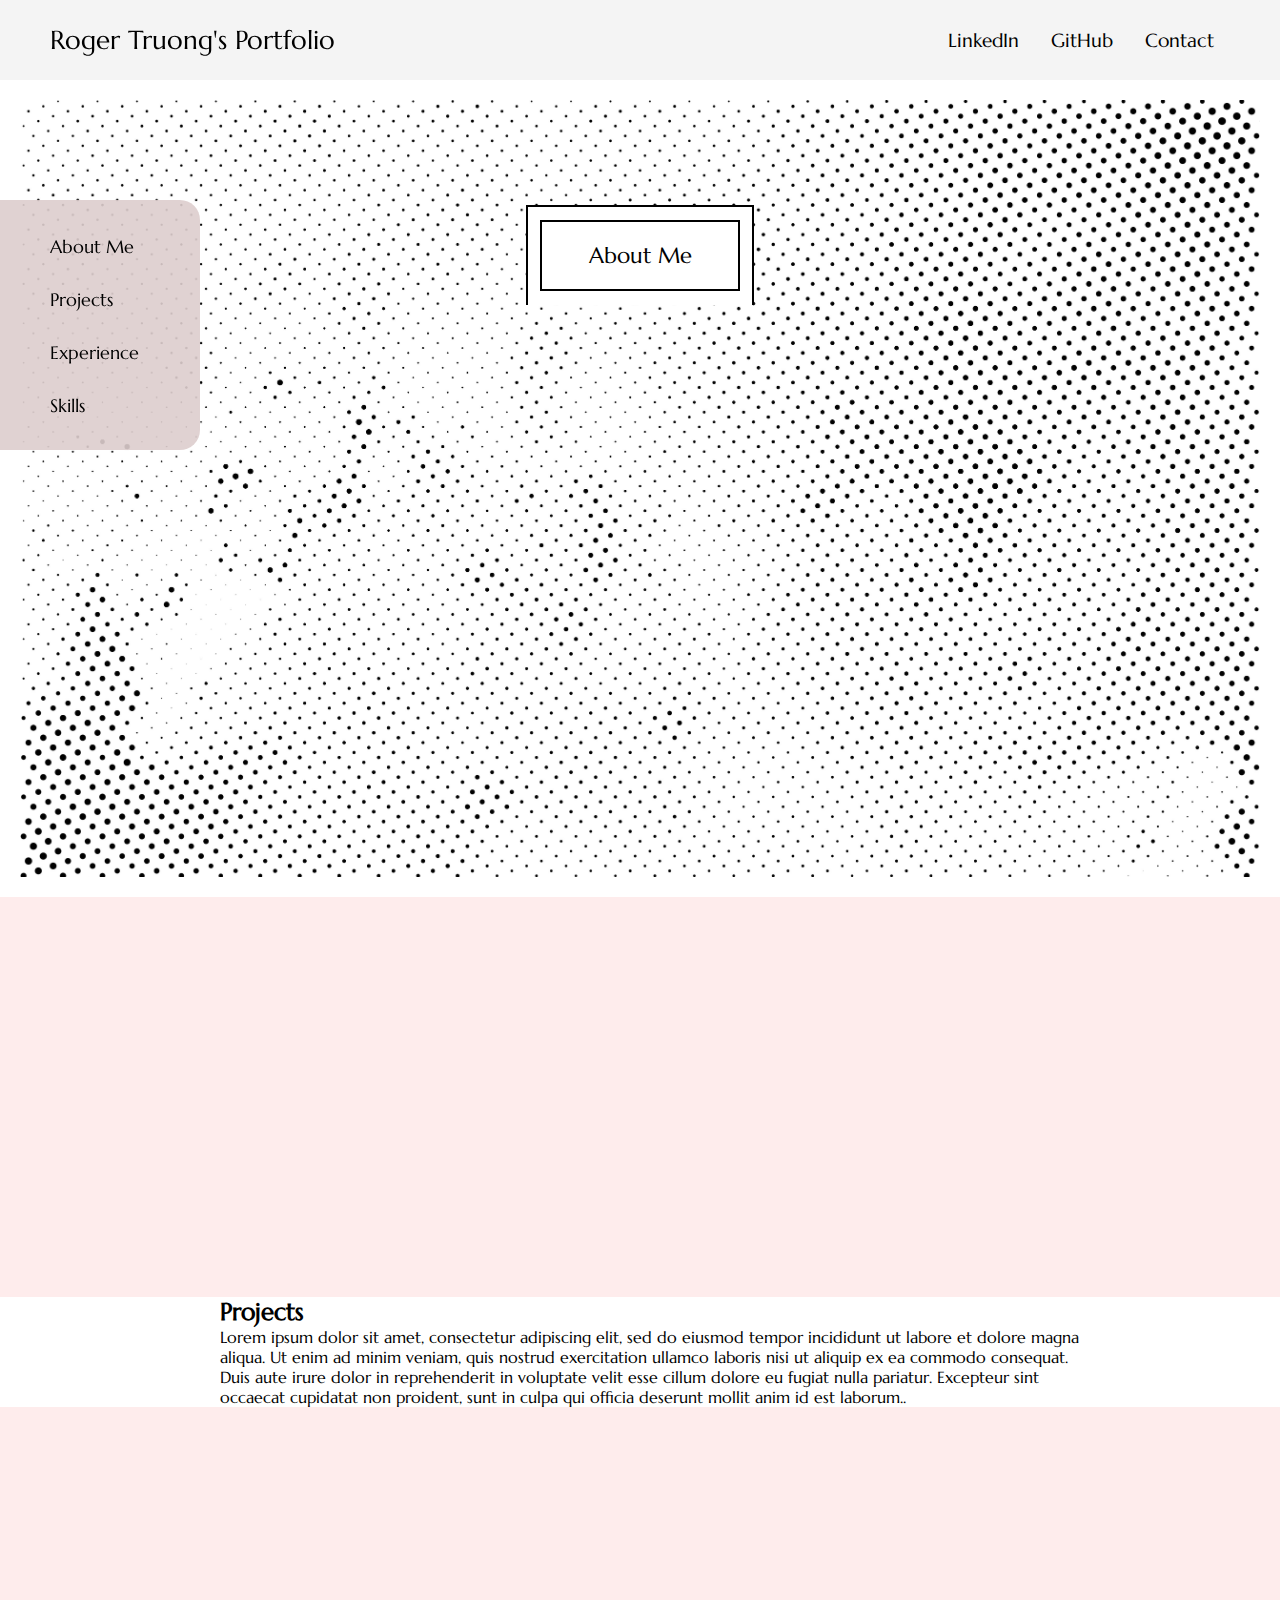
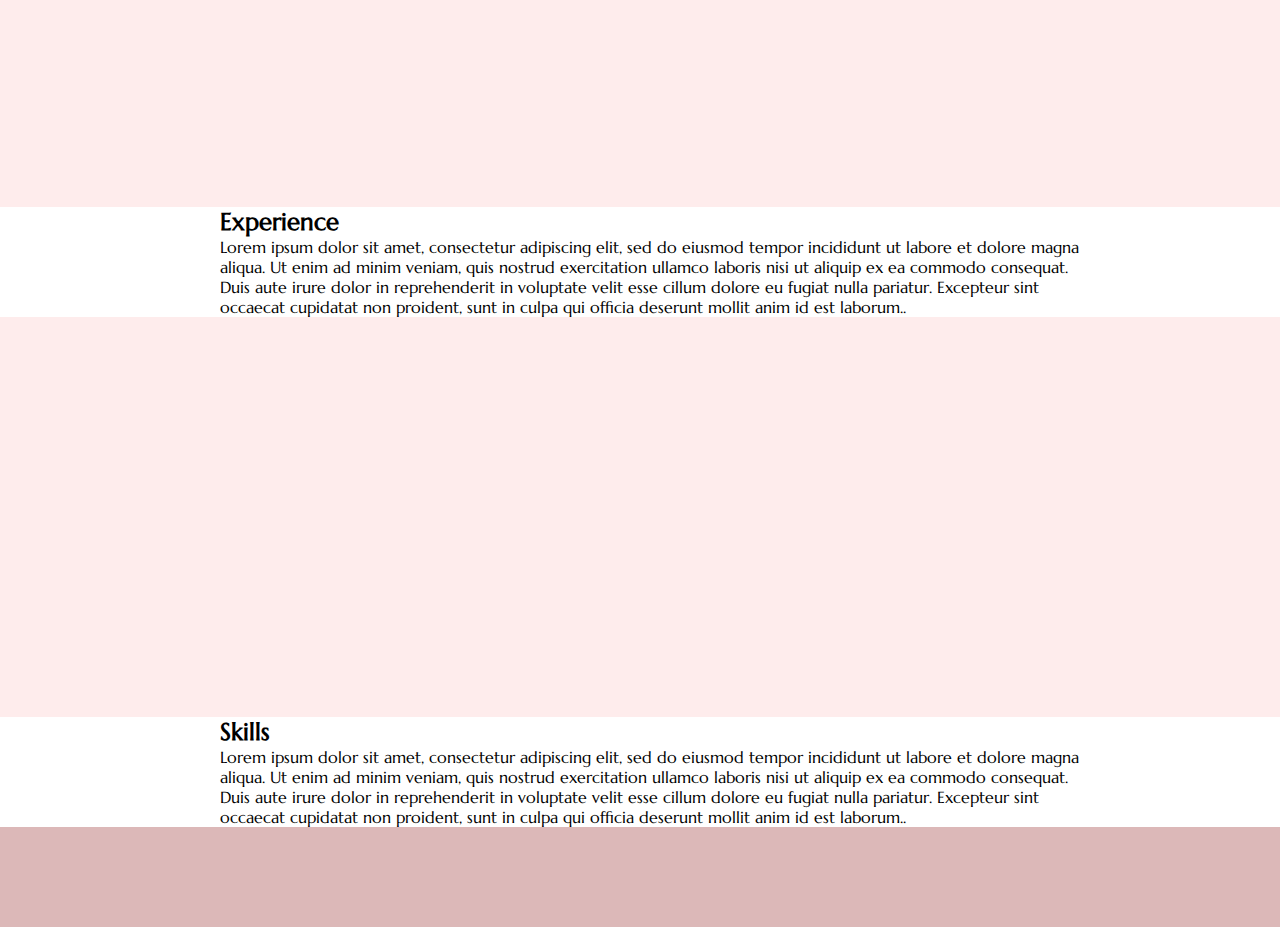
==== index.html @ eef4ce48 "finally got about me looking nice" ====
<!DOCTYPE html>
<html lang="en">
  <head>
    <meta charset="UTF-8" />
    <meta name="viewport" content="width=device-width, initial-scale=1.0" />
    <title>Roger Truong Codes</title>
    <link rel="stylesheet" href="styles.css" />
    <link rel="preconnect" href="https://fonts.googleapis.com" />
    <link rel="preconnect" href="https://fonts.gstatic.com" crossorigin />
    <link
      href="https://fonts.googleapis.com/css2?family=DM+Serif+Display&family=Marcellus&family=Passion+One&family=Sora:wght@300;400&display=swap"
      rel="stylesheet"
    />
  </head>
  <body>
    <!-- Side Navigation Bar -->

    <div class="sidenav">
      <a href="#about">About Me</a>
      <a href="#projects">Projects</a>
      <a href="#experience">Experience</a>
      <a href="#skills">Skills</a>
    </div>

    <!-- header bar -->
    <nav class="navbar">
      <div class="navbar_container">
        <a href="/" id="logo">Roger Truong's Portfolio</a>
        <div class="navbar_toggle" id="mobile-menu">
          <span class="bar"></span>
          <span class="bar"></span>
          <span class="bar"></span>
        </div>
        <ul class="navbar_menu">
          <li class="navbar_item">
            <a
              href="http://www.linkedin.com/in/roger-truong"
              target="_blank"
              class="navbar_link"
            >
              LinkedIn
            </a>
          </li>
          <li class="navbar_item">
            <a
              href="https://github.com/rogertruong7"
              target="_blank"
              class="navbar_link"
            >
              GitHub
            </a>
          </li>
          <li class="navbar_item">
            <a href="" class="navbar_link"> Contact </a>
          </li>
        </ul>
      </div>
    </nav>

    <!-- Main Content -->
    <div class="main">
      
      
      <div class="biggerbox"></div>  
      </div>
      <a href="/" class="about" id="about">About Me</a>
      
      
      <div class="background1">
        <img src="images/iamge2.jpg" alt="">
      </div>
      
      <div class="section3"></div>
      <section id="projects">
        <h2>Projects</h2>
        <p id="maintext">
          Lorem ipsum dolor sit amet, consectetur adipiscing elit, sed do
          eiusmod tempor incididunt ut labore et dolore magna aliqua. Ut enim ad
          minim veniam, quis nostrud exercitation ullamco laboris nisi ut
          aliquip ex ea commodo consequat. Duis aute irure dolor in
          reprehenderit in voluptate velit esse cillum dolore eu fugiat nulla
          pariatur. Excepteur sint occaecat cupidatat non proident, sunt in
          culpa qui officia deserunt mollit anim id est laborum..
        </p>
      </section>
      <div class="section3"></div>
      <section id="experience">
        <h2>Experience</h2>
        <p id="maintext">
          Lorem ipsum dolor sit amet, consectetur adipiscing elit, sed do
          eiusmod tempor incididunt ut labore et dolore magna aliqua. Ut enim ad
          minim veniam, quis nostrud exercitation ullamco laboris nisi ut
          aliquip ex ea commodo consequat. Duis aute irure dolor in
          reprehenderit in voluptate velit esse cillum dolore eu fugiat nulla
          pariatur. Excepteur sint occaecat cupidatat non proident, sunt in
          culpa qui officia deserunt mollit anim id est laborum..
        </p>
      </section>
      <div class="section3"></div>
      <section id="skills">
        <h2>Skills</h2>
        <p id="maintext">
          Lorem ipsum dolor sit amet, consectetur adipiscing elit, sed do
          eiusmod tempor incididunt ut labore et dolore magna aliqua. Ut enim ad
          minim veniam, quis nostrud exercitation ullamco laboris nisi ut
          aliquip ex ea commodo consequat. Duis aute irure dolor in
          reprehenderit in voluptate velit esse cillum dolore eu fugiat nulla
          pariatur. Excepteur sint occaecat cupidatat non proident, sunt in
          culpa qui officia deserunt mollit anim id est laborum..
        </p>
      </section>
    </div>
    
    <script src="website.js"></script>
  </body>

  <footer>
    <div class="footer"></div>
  </footer>
</html>
---- styles.css ----
* {
  box-sizing: border-box;
  margin: 0;
  padding: 0;
  font-family: "Marcellus", serif;

  /*
  font-family: 'Passion One', sans-serif;
  font-family: "DM Serif Display", serif; 
  font-family: "Sora", sans-serif; 
  */
}

.navbar {
  background: rgb(244, 244, 244);
  /* outline: 2px solid #EEEEEE; */
  width: 100%;
  height: 80px;
  display: flex;
  justify-content: center;
  align-items: center;
  font-size: 1.2rem;
  position: sticky;
  top: 0;
  z-index: 999;
}

.navbar_container {
  display: flex;
  justify-content: space-between;
  height: 80px;
  z-index: 1;
  width: 100%;
  max-width: 100%;
  margin-right: 0;
  margin-left: auto;
  padding-right: 50px;
  padding-left: 50px;
}

#logo {
  background-color: #000;
  background-size: 100%;
  -webkit-background-clip: text;
  -moz-background-clip: text;
  -webkit-text-fill-color: transparent;
  -moz-text-fill-color: transparent;
  display: flex;
  align-items: center;
  cursor: pointer;
  text-decoration: none;
  font-size: 1.6rem;
}

.navbar_menu {
  display: flex;
  align-items: center;
  list-style: none;
  text-align: center;
}

.navbar_item {
  height: 0px;
}

.navbar_link {
  color: #000000;
  display: flex;
  align-items: center;
  justify-content: center;
  text-decoration: none;
  padding: 0 1rem;
  height: 100%;
}

.about {
  display: flex;
  justify-content: center;
  align-items: center;
  position: absolute;

  left: 50%;
  transform: translateX(-50%);
  width: 200px;
  font-size: 22px;
  text-align: center;
  margin-top: 140px;
  background-color: white;
  padding: 20px;
  text-decoration: none;
  color:rgb(0, 0, 0);
  border-left: 2px solid #000; /* Border on the left edge */
  border-bottom: 2px solid #000; /* Border on the bottom edge */
  border-top: 2px solid #000; /* Border on the bottom edge */
  border-right: 2px solid #000; /* Border on the left edge */
}

.about a:hover {
  background-color: #d7afaf;
}

.biggerbox {
  width: 228px;
  height: 100px;
  font-size: 22px;
  text-align: center;
  margin-top: 125px;
  position: absolute;
  left: 50%;
  transform: translateX(-50%);
  background-color: white; /* Set the background color to white */
  padding: 20px; /* Add padding to create space between text and box edges */
  border-left: 2px solid #000; /* Border on the left edge */
  border-top: 2px solid #000; /* Border on the bottom edge */
  border-right: 2px solid #000; /* Border on the left edge */
  text-align: center; /* Center-align text */
  
}

.background1 {
  display: flex;
  align-items: center; /* Center vertically */
  justify-content: center; /* Center horizontally */
  position: relative;
  z-index: -100;
  padding: 20px;
}

.background1 img {
  max-width: 1800px; /* Set maximum width for the image */
  width: 100%; /* Ensure the image doesn't exceed its container */
  height: auto; /* Maintain aspect ratio */
}

.section2 {
  background-color: #d3d3d328;
  height: 100px; /* Adjust the height as needed */
  width: 100%;
  margin-top: -50px;
  z-index: 1;
  display: flex;
  align-items: center;
  justify-content: center;
}
.section3 {
  background-color: #feecec;
  height: 400px; /* Adjust the height as needed */
  width: 100%;
  /* margin-top: 400px; */
  z-index: 1;
  display: flex;
  align-items: center;
  justify-content: center;
}

/* Side Navigation Bar Styles */
.sidenav {
  border-radius: 20px;
  height: 250px;
  width: 220px;
  position: fixed;
  z-index: 900;
  top: 0;
  left: 0;
  background-color: rgba(221, 205, 205, 0.9); /* 0.8 transparency */
  overflow-x: hidden;
  padding-top: 20px;
  transition: 0.5s;
  margin-top: 200px;
  margin-left: -20px;
}

/* Links in the Side Navigation Bar */
.sidenav a {
  padding: 15px 8px;
  text-decoration: none;
  font-size: 18px;
  color: rgb(0, 0, 0);
  display: block;
  transition: 0.3s;
  padding-left: 70px;
}

/* Change color on hover */
.sidenav a:hover {
  background-color: #b5b5b5;
}

/* Main Content Styles */
.main {
  transition: margin-left 0.5s;
}

#maintext {
  margin-left: 220px; /* Same as the width of the side navigation bar */
  margin-right: 200px;

  transition: margin-left 0.5s;
}

h2 {
  margin-left: 220px; /* Same as the width of the side navigation bar */
  margin-right: 220px;

  transition: margin-left 0.5s;
}

.footer {
  position: relative;
  bottom: 0;
  width: 100%;
  background-color: #dcb8b8;
  height: 100px;
}
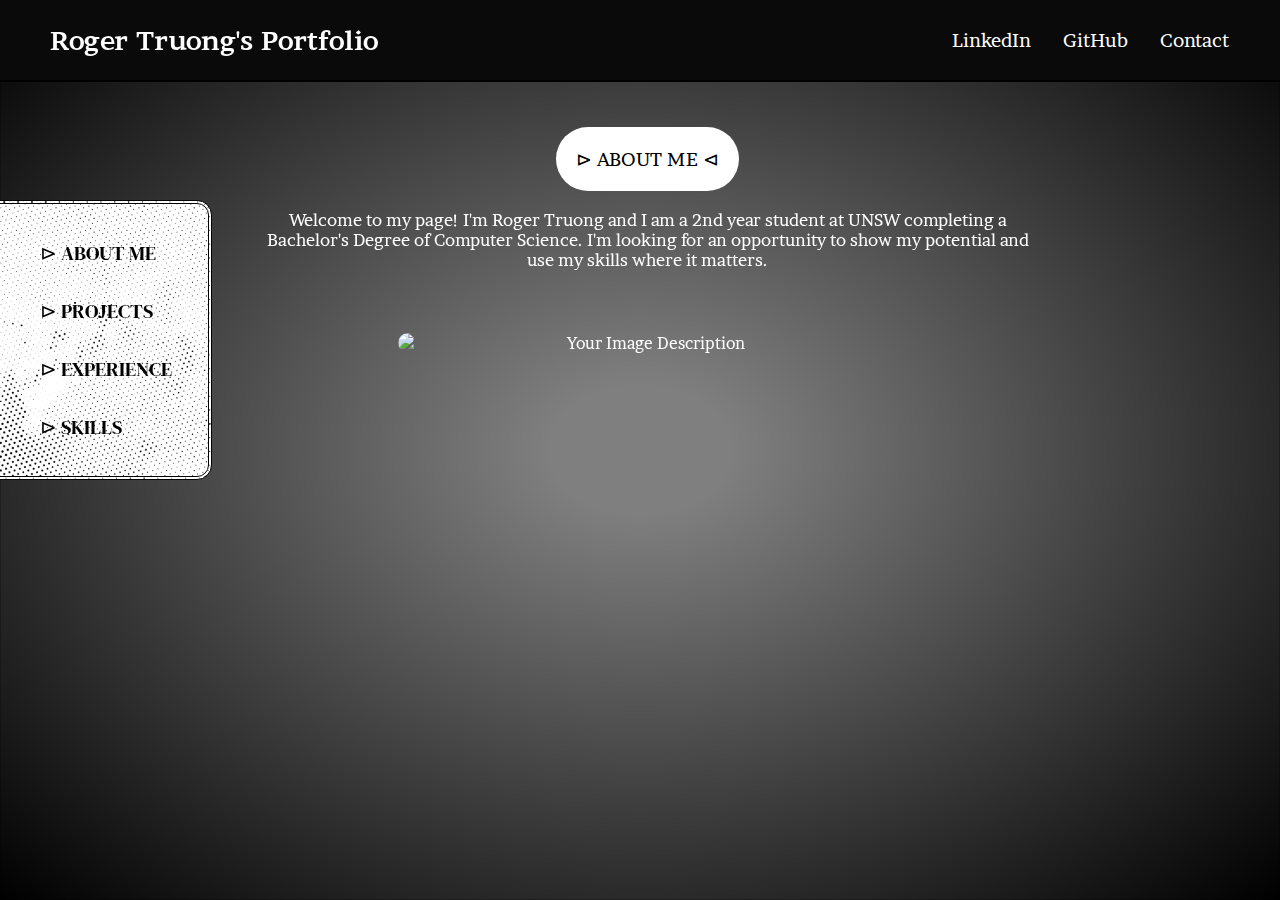
==== commit f475ccb5: "made background stay in same place" ====
--- a/index.html
+++ b/index.html
@@ -2,35 +2,49 @@
 <html lang="en">
   <head>
     <meta charset="UTF-8" />
-    <meta name="viewport" content="width=device-width, initial-scale=1.0" />
+    <meta
+      name="viewport"
+      content="width=device-width, initial-scale=1, maximum-scale=1, user-scalable=no"
+    />
     <title>Roger Truong Codes</title>
     <link rel="stylesheet" href="styles.css" />
+    <link rel="stylesheet" href="about.css" />
+    <link rel="stylesheet" href="aboutmedia.css" />
+    <link rel="stylesheet" href="background.css" />
     <link rel="preconnect" href="https://fonts.googleapis.com" />
     <link rel="preconnect" href="https://fonts.gstatic.com" crossorigin />
     <link
-      href="https://fonts.googleapis.com/css2?family=DM+Serif+Display&family=Marcellus&family=Passion+One&family=Sora:wght@300;400&display=swap"
+      href="https://fonts.googleapis.com/css2?family=Brawler&family=DM+Serif+Display&family=Lato&family=Lexend+Deca:wght@300&family=Marcellus&family=Nova+Square&family=Passion+One&family=Righteous&family=Sora:wght@300;400&display=swap"
       rel="stylesheet"
     />
   </head>
   <body>
     <!-- Side Navigation Bar -->
 
-    <div class="sidenav">
-      <a href="#about">About Me</a>
-      <a href="#projects">Projects</a>
-      <a href="#experience">Experience</a>
-      <a href="#skills">Skills</a>
+    
+
+    <!-- header bar -->
+    
+    <div class="scroll-container">
+      <div class="sidenav">
+      <a href="#about">⊳ ABOUT ME</a>
+      <a href="#projects">⊳ PROJECTS</a>
+      <a href="#experience">⊳ EXPERIENCE</a>
+      <a href="#skills">⊳ SKILLS</a>
     </div>
 
-    <!-- header bar -->
-    <nav class="navbar">
+      <nav class="navbar">
       <div class="navbar_container">
-        <a href="/" id="logo">Roger Truong's Portfolio</a>
+        <a href="/personalwebsite/" id="logo"
+          ><b>Roger Truong's Portfolio</b></a
+        >
+
         <div class="navbar_toggle" id="mobile-menu">
           <span class="bar"></span>
           <span class="bar"></span>
           <span class="bar"></span>
         </div>
+
         <ul class="navbar_menu">
           <li class="navbar_item">
             <a
@@ -51,70 +65,107 @@
             </a>
           </li>
           <li class="navbar_item">
-            <a href="" class="navbar_link"> Contact </a>
+            <a href="contacts.html" target="_blank" class="navbar_link">
+              Contact
+            </a>
           </li>
         </ul>
       </div>
     </nav>
+      <!-- Main Content -->
+      <div class="main">
+        <!-- about me button -->
+        <div class="background1">
+          <div class="background">
+            <img src="images/berserk.png" alt="" />
+          </div>
 
-    <!-- Main Content -->
-    <div class="main">
-      
-      
-      <div class="biggerbox"></div>  
+          <div class="aboutme-btn" id="about">
+            <div href="/" class="about">⊳ ABOUT ME ⊲</div>
+          </div>
+
+          <div class="aboutme_appear" id="aboutSlider1">
+            <p>
+              Welcome to my page! I'm Roger Truong and I am a 2nd year student
+              at UNSW completing a Bachelor's Degree of Computer Science. I'm
+              looking for an opportunity to show my potential and use my skills
+              where it matters.
+            </p>
+          </div>
+          <div class="aboutme_appear1" id="aboutSlider2">
+            <img
+              class="image"
+              src="images/me1.jpg"
+              alt="Your Image Description"
+            />
+          </div>
+        </div>
+        <!-- <div class="blankSection">hello</div> -->
+        <section id="projects">
+          <h2>Projects</h2>
+          <p class="maintext" id="projectText">These are my projects.</p>
+          <div class="projectGrid">
+            <div id="oneOne">
+              Project 1
+              <img src="images/adaw.jpg" alt="" />
+            </div>
+
+            <div id="oneTwo">
+              Project 2
+              <img src="images/adaw.jpg" alt="" />
+            </div>
+            <div id="twoOne">
+              Project 3
+              <img src="images/adaw.jpg" alt="" />
+            </div>
+            <div id="twoTwo">
+              Project 4
+              <img src="images/adaw.jpg" alt="" />
+            </div>
+            <div id="threeOne">
+              Project 5
+              <img src="images/adaw.jpg" alt="" />
+            </div>
+            <div id="threeTwo">
+              Project 6
+              <img src="images/adaw.jpg" alt="" />
+            </div>
+          </div>
+        </section>
+        <div class="section3"></div>
+        <section id="experience">
+          <h2>Experience</h2>
+          <p class="maintext">
+            Lorem ipsum dolor sit amet, consectetur adipiscing elit, sed do
+            eiusmod tempor incididunt ut labore et dolore magna aliqua. Ut enim
+            ad minim veniam, quis nostrud exercitation ullamco laboris nisi ut
+            aliquip ex ea commodo consequat. Duis aute irure dolor in
+            reprehenderit in voluptate velit esse cillum dolore eu fugiat nulla
+            pariatur. Excepteur sint occaecat cupidatat non proident, sunt in
+            culpa qui officia deserunt mollit anim id est laborum..
+          </p>
+        </section>
+        <div class="section3"></div>
+        <section id="skills">
+          <h2>Skills</h2>
+          <p class="maintext">
+            Lorem ipsum dolor sit amet, consectetur adipiscing elit, sed do
+            eiusmod tempor incididunt ut labore et dolore magna aliqua. Ut enim
+            ad minim veniam, quis nostrud exercitation ullamco laboris nisi ut
+            aliquip ex ea commodo consequat. Duis aute irure dolor in
+            reprehenderit in voluptate velit esse cillum dolore eu fugiat nulla
+            pariatur. Excepteur sint occaecat cupidatat non proident, sunt in
+            culpa qui officia deserunt mollit anim id est laborum..
+          </p>
+        </section>
+        <footer>
+    <div class="footer"></div>
+  </footer>
       </div>
-      <a href="/" class="about" id="about">About Me</a>
-      
-      
-      <div class="background1">
-        <img src="images/iamge2.jpg" alt="">
-      </div>
-      
-      <div class="section3"></div>
-      <section id="projects">
-        <h2>Projects</h2>
-        <p id="maintext">
-          Lorem ipsum dolor sit amet, consectetur adipiscing elit, sed do
-          eiusmod tempor incididunt ut labore et dolore magna aliqua. Ut enim ad
-          minim veniam, quis nostrud exercitation ullamco laboris nisi ut
-          aliquip ex ea commodo consequat. Duis aute irure dolor in
-          reprehenderit in voluptate velit esse cillum dolore eu fugiat nulla
-          pariatur. Excepteur sint occaecat cupidatat non proident, sunt in
-          culpa qui officia deserunt mollit anim id est laborum..
-        </p>
-      </section>
-      <div class="section3"></div>
-      <section id="experience">
-        <h2>Experience</h2>
-        <p id="maintext">
-          Lorem ipsum dolor sit amet, consectetur adipiscing elit, sed do
-          eiusmod tempor incididunt ut labore et dolore magna aliqua. Ut enim ad
-          minim veniam, quis nostrud exercitation ullamco laboris nisi ut
-          aliquip ex ea commodo consequat. Duis aute irure dolor in
-          reprehenderit in voluptate velit esse cillum dolore eu fugiat nulla
-          pariatur. Excepteur sint occaecat cupidatat non proident, sunt in
-          culpa qui officia deserunt mollit anim id est laborum..
-        </p>
-      </section>
-      <div class="section3"></div>
-      <section id="skills">
-        <h2>Skills</h2>
-        <p id="maintext">
-          Lorem ipsum dolor sit amet, consectetur adipiscing elit, sed do
-          eiusmod tempor incididunt ut labore et dolore magna aliqua. Ut enim ad
-          minim veniam, quis nostrud exercitation ullamco laboris nisi ut
-          aliquip ex ea commodo consequat. Duis aute irure dolor in
-          reprehenderit in voluptate velit esse cillum dolore eu fugiat nulla
-          pariatur. Excepteur sint occaecat cupidatat non proident, sunt in
-          culpa qui officia deserunt mollit anim id est laborum..
-        </p>
-      </section>
     </div>
-    
+
     <script src="website.js"></script>
   </body>
 
-  <footer>
-    <div class="footer"></div>
-  </footer>
+  
 </html>
--- a/styles.css
+++ b/styles.css
@@ -1,21 +1,102 @@
 * {
-  box-sizing: border-box;
+  
   margin: 0;
   padding: 0;
   font-family: "Marcellus", serif;
-
-  /*
-  font-family: 'Passion One', sans-serif;
+  
+  font-family: "Passion One", sans-serif;
   font-family: "DM Serif Display", serif; 
+  font-family: 'Lexend Deca', sans-serif;
+  font-family: 'Lato', sans-serif;
+  font-family: 'Brawler', serif;/*
+  font-family: 'Nova Square', sans-serif;/*
+  font-family: 'Righteous', sans-serif;
+  
   font-family: "Sora", sans-serif; 
   */
 }
 
+
+body {
+  margin: 0rem;
+  overflow:hidden;
+}
+
+
+.scroll-container {
+  position: fixed;
+  top: 0;
+  left: 0;
+  right: 0;
+  bottom: 0;
+  overflow-y: scroll;
+  
+  margin-right: -15px; /* Adjust for scrollbar width */
+}
+
+/* Main Content Styles */
+.maintext {
+  color: white;
+  margin-left: 18%;
+  margin-right: 18%;
+}
+
+/* .blankSection {
+  background-image: url(images/paper.jpg);
+  background-size:cover;
+  background-color: #b5b5b5;
+  height:20vh;
+  
+  z-index: 10;
+  display:flex;
+  position:relative;
+} */
+
+h2 {
+  padding-top: 40px;
+  margin-left: 18%; 
+  margin-right: 18%;
+  transition: margin-left 0.5s;
+  font-size: 4vh;
+  color: white  ;
+}
+
+.projectGrid {
+  padding: 20px;
+  border: 2px solid #000;
+  display:grid;
+  grid-template-columns: repeat(3, 1fr); /* Creates 2 columns of equal width */
+  grid-gap: 20px; /* Adjust the gap between grid items as needed */
+  text-align: center;
+  margin-left: 18%; 
+  margin-right: 18%;
+}
+
+.projectGrid img {
+  display: flex;
+  justify-content: center;
+  width: 100%;
+}
+
+#projectText {
+  padding-bottom: 20px;
+}
+
+#projects h2 {
+  text-align: center;
+  padding-bottom: 3vh;
+}
+
+
+
 .navbar {
-  background: rgb(244, 244, 244);
+  
+  border-bottom: 2px solid #000;
+  background: rgb(10, 10, 10);
+ 
   /* outline: 2px solid #EEEEEE; */
   width: 100%;
-  height: 80px;
+  
   display: flex;
   justify-content: center;
   align-items: center;
@@ -23,6 +104,7 @@
   position: sticky;
   top: 0;
   z-index: 999;
+  color: #fff;
 }
 
 .navbar_container {
@@ -36,10 +118,12 @@
   margin-left: auto;
   padding-right: 50px;
   padding-left: 50px;
+  color: #fff;
 }
 
 #logo {
-  background-color: #000;
+  
+  background-color: #ffffff;
   background-size: 100%;
   -webkit-background-clip: text;
   -moz-background-clip: text;
@@ -47,12 +131,14 @@
   -moz-text-fill-color: transparent;
   display: flex;
   align-items: center;
+  color: #fff;
   cursor: pointer;
   text-decoration: none;
   font-size: 1.6rem;
 }
 
 .navbar_menu {
+  color: #fff;
   display: flex;
   align-items: center;
   list-style: none;
@@ -60,6 +146,7 @@
 }
 
 .navbar_item {
+  color: #fff;
   height: 0px;
 }
 
@@ -71,69 +158,11 @@
   text-decoration: none;
   padding: 0 1rem;
   height: 100%;
-}
-
-.about {
-  display: flex;
-  justify-content: center;
-  align-items: center;
-  position: absolute;
-
-  left: 50%;
-  transform: translateX(-50%);
-  width: 200px;
-  font-size: 22px;
-  text-align: center;
-  margin-top: 140px;
-  background-color: white;
-  padding: 20px;
-  text-decoration: none;
-  color:rgb(0, 0, 0);
-  border-left: 2px solid #000; /* Border on the left edge */
-  border-bottom: 2px solid #000; /* Border on the bottom edge */
-  border-top: 2px solid #000; /* Border on the bottom edge */
-  border-right: 2px solid #000; /* Border on the left edge */
-}
-
-.about a:hover {
-  background-color: #d7afaf;
-}
-
-.biggerbox {
-  width: 228px;
-  height: 100px;
-  font-size: 22px;
-  text-align: center;
-  margin-top: 125px;
-  position: absolute;
-  left: 50%;
-  transform: translateX(-50%);
-  background-color: white; /* Set the background color to white */
-  padding: 20px; /* Add padding to create space between text and box edges */
-  border-left: 2px solid #000; /* Border on the left edge */
-  border-top: 2px solid #000; /* Border on the bottom edge */
-  border-right: 2px solid #000; /* Border on the left edge */
-  text-align: center; /* Center-align text */
-  
-}
-
-.background1 {
-  display: flex;
-  align-items: center; /* Center vertically */
-  justify-content: center; /* Center horizontally */
-  position: relative;
-  z-index: -100;
-  padding: 20px;
-}
-
-.background1 img {
-  max-width: 1800px; /* Set maximum width for the image */
-  width: 100%; /* Ensure the image doesn't exceed its container */
-  height: auto; /* Maintain aspect ratio */
+  color: #fff;
 }
 
 .section2 {
-  background-color: #d3d3d328;
+  background-color: #ffffff28;
   height: 100px; /* Adjust the height as needed */
   width: 100%;
   margin-top: -50px;
@@ -143,8 +172,8 @@
   justify-content: center;
 }
 .section3 {
-  background-color: #feecec;
-  height: 400px; /* Adjust the height as needed */
+  
+  height: 120px; /* Adjust the height as needed */
   width: 100%;
   /* margin-top: 400px; */
   z-index: 1;
@@ -155,16 +184,21 @@
 
 /* Side Navigation Bar Styles */
 .sidenav {
-  border-radius: 20px;
-  height: 250px;
-  width: 220px;
+  border: 4px double #000000;
+  border-radius: 15px;
+  background-image: url("images/iamge2.jpg");
+  background-size: cover;
+  height: auto;
+  width: 17.5%;
+  word-wrap: break-word;
   position: fixed;
   z-index: 900;
   top: 0;
   left: 0;
-  background-color: rgba(221, 205, 205, 0.9); /* 0.8 transparency */
+  background-color: rgba(255, 255, 255, 0.8); /* 0.8 transparency */
   overflow-x: hidden;
   padding-top: 20px;
+  padding-bottom: 20px;
   transition: 0.5s;
   margin-top: 200px;
   margin-left: -20px;
@@ -172,13 +206,14 @@
 
 /* Links in the Side Navigation Bar */
 .sidenav a {
-  padding: 15px 8px;
+  padding: 15px 15px;
   text-decoration: none;
-  font-size: 18px;
+  font-size: 1.6vw;
   color: rgb(0, 0, 0);
+  font-family: "DM Serif Display", serif; 
   display: block;
   transition: 0.3s;
-  padding-left: 70px;
+  padding-left: 25%;
 }
 
 /* Change color on hover */
@@ -186,29 +221,13 @@
   background-color: #b5b5b5;
 }
 
-/* Main Content Styles */
-.main {
-  transition: margin-left 0.5s;
-}
-
-#maintext {
-  margin-left: 220px; /* Same as the width of the side navigation bar */
-  margin-right: 200px;
-
-  transition: margin-left 0.5s;
-}
-
-h2 {
-  margin-left: 220px; /* Same as the width of the side navigation bar */
-  margin-right: 220px;
-
-  transition: margin-left 0.5s;
-}
+
 
 .footer {
+  margin-top: 10vh;
   position: relative;
   bottom: 0;
   width: 100%;
-  background-color: #dcb8b8;
-  height: 100px;
-}
+  background-color: #000000;
+  height: 30vh;
+}
--- a/about.css
+++ b/about.css
@@ -0,0 +1,71 @@
+.aboutme-btn {
+  position: relative;
+  flex-direction: column;
+  display: flex;
+  justify-content: space-between;
+  align-items: center;
+  
+  text-align: center;
+  
+}
+.about {
+  margin-top: 5vh;
+  position: absolute;
+  display: flex;
+  flex-direction: column;
+  justify-content: center;
+  font-size: 1.5vw;
+  width: auto;
+  
+  
+  padding: 20px;
+  z-index: 1;
+  background-color: rgb(255, 255, 255);
+  color: rgb(0, 0, 0);
+  border-radius: 100vw;
+}
+
+
+
+
+.aboutme_appear {
+  font-size: 1.3vw;
+  left: -20%;
+  opacity: 0%;
+  color: white;
+  position: relative;
+  flex-direction: column;
+  display: flex;
+  justify-content: space-between;
+  align-items: center;
+  text-align: center;
+  margin-left: 20%;
+  margin-right: 20%;
+  margin-top: calc(7vh + 5%);
+  z-index: 2;
+  transition: left 1s ease-in-out, opacity 1.5s ease-in-out;;
+  
+}
+
+.aboutme_appear1 {
+  right: -20%;
+  opacity: 0%;
+  color: white;
+  position: relative;
+  flex-direction: column;
+  display: flex;
+  justify-content: space-between;
+  align-items: center;
+  text-align: center;
+  margin-left: 20%;
+  margin-right: 20%;
+  margin-top: 7vh;
+  z-index: 2;
+  transition: right 1s ease-in-out, opacity 1.5s ease-in-out;;
+  
+}
+
+.aboutme_appear1 img {
+  width: 500px;
+  border-radius: 2000px;
+}--- a/aboutmedia.css
+++ b/aboutmedia.css
@@ -0,0 +1,75 @@
+@media screen and (max-width: 1200px) {
+  .aboutme_appear p {
+    font-size: 1.8vw;
+  }
+  .projectGrid {
+    padding: 20px;
+    border: 2px solid #000;
+    display: grid;
+    grid-template-columns: repeat(
+      2,
+      1fr
+    ); /* Creates 2 columns of equal width */
+    grid-gap: 20px; /* Adjust the gap between grid items as needed */
+    text-align: center;
+    margin-left: 18%;
+    margin-right: 18%;
+  }
+}
+
+@media screen and (max-width: 700px) {
+  .projectGrid {
+    padding: 20px;
+    border: 2px solid #000;
+    display: grid;
+    grid-template-columns: repeat(
+      1,
+      1fr
+    ); /* Creates 2 columns of equal width */
+    grid-gap: 20px; /* Adjust the gap between grid items as needed */
+    text-align: center;
+    margin-left: 18%;
+    margin-right: 18%;
+  }
+}
+@media screen and (max-width: 960px) {
+  .aboutme_appear1 img {
+    width: 350px;
+  }
+  .aboutme_appear p {
+    font-size: 2.5vw;
+    margin-top: calc(10vh + 5%);
+  }
+
+  .about {
+    height: 5vh;
+    font-size: 3vw;
+  }
+
+  #logo {
+    background-color: #ffffff;
+    background-size: 100%;
+    -webkit-background-clip: text;
+    -moz-background-clip: text;
+    -webkit-text-fill-color: transparent;
+    -moz-text-fill-color: transparent;
+    display: flex;
+    align-items: center;
+    color: #fff;
+    cursor: pointer;
+    text-decoration: none;
+    font-size: 1.1rem;
+  }
+
+  .navbar_link {
+    color: #000000;
+    display: flex;
+    align-items: center;
+    justify-content: center;
+    text-decoration: none;
+    padding: 0.2rem;
+    height: 100%;
+    color: #fff;
+    font-size: 0.8rem;
+  }
+}
--- a/background.css
+++ b/background.css
@@ -0,0 +1,44 @@
+.background1 {
+  
+min-height: 100vh;
+overflow-x: hidden;
+  z-index: -1000;
+  position:relative;
+}
+
+.background::before {
+  
+  z-index: -900;
+  content: "";
+  position: fixed;
+  top: 0;
+  right: 0;
+  bottom: 0;
+  left: 0;
+  width: 100%;
+  height: 100%;
+  background: linear-gradient(
+    to right,
+    rgba(255, 255, 255, 0) 0%,
+    rgba(255, 255, 255, 1) 50%,
+    rgba(255, 255, 255, 0) 100%
+  );
+  background: radial-gradient(
+    ellipse at center,
+    rgba(0, 0, 0, 0.5) 10%,
+    rgba(0, 0, 0, 1) 100%
+  );
+}
+
+.background img {
+  display: flex;
+  overflow-x: hidden;
+  width: 100%;
+  height: 100%;
+  object-fit: cover; /* Maintain aspect ratio and cover the container */
+  position: fixed;
+  top: 50%;
+  left: 50%;
+  transform: translate(-50%, -50%);
+  z-index: -999;
+}
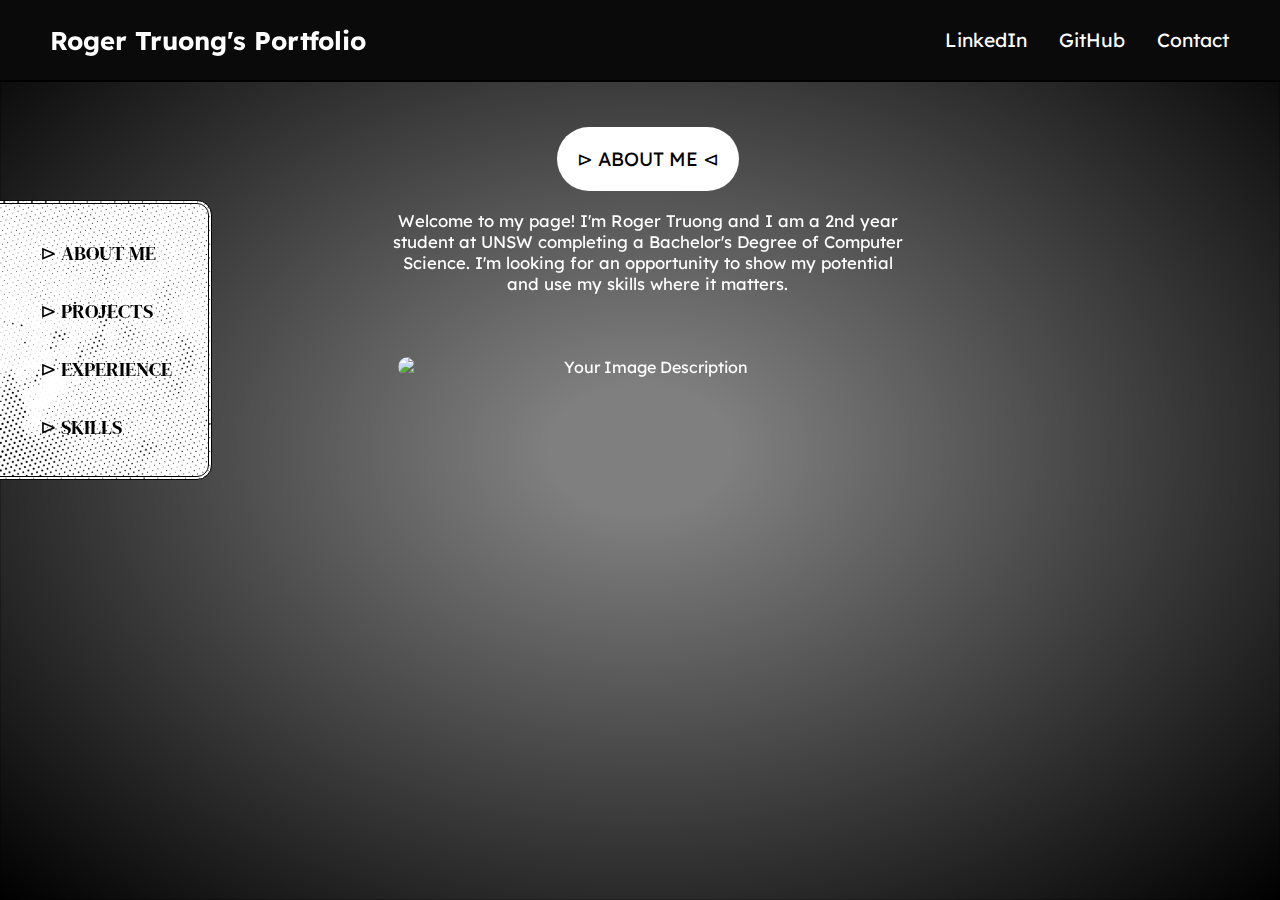
==== commit 95cef578: "videos to projects" ====
--- a/index.html
+++ b/index.html
@@ -21,57 +21,55 @@
   <body>
     <!-- Side Navigation Bar -->
 
-    
-
     <!-- header bar -->
-    
+
     <div class="scroll-container">
       <div class="sidenav">
-      <a href="#about">⊳ ABOUT ME</a>
-      <a href="#projects">⊳ PROJECTS</a>
-      <a href="#experience">⊳ EXPERIENCE</a>
-      <a href="#skills">⊳ SKILLS</a>
-    </div>
+        <a href="#about">⊳ ABOUT ME</a>
+        <a href="#projects">⊳ PROJECTS</a>
+        <a href="#experience">⊳ EXPERIENCE</a>
+        <a href="#skills">⊳ SKILLS</a>
+      </div>
 
       <nav class="navbar">
-      <div class="navbar_container">
-        <a href="/personalwebsite/" id="logo"
-          ><b>Roger Truong's Portfolio</b></a
-        >
-
-        <div class="navbar_toggle" id="mobile-menu">
-          <span class="bar"></span>
-          <span class="bar"></span>
-          <span class="bar"></span>
+        <div class="navbar_container">
+          <a href="/personalwebsite/" id="logo"
+            ><b>Roger Truong's Portfolio</b></a
+          >
+
+          <div class="navbar_toggle" id="mobile-menu">
+            <span class="bar"></span>
+            <span class="bar"></span>
+            <span class="bar"></span>
+          </div>
+
+          <ul class="navbar_menu">
+            <li class="navbar_item">
+              <a
+                href="http://www.linkedin.com/in/roger-truong"
+                target="_blank"
+                class="navbar_link"
+              >
+                LinkedIn
+              </a>
+            </li>
+            <li class="navbar_item">
+              <a
+                href="https://github.com/rogertruong7"
+                target="_blank"
+                class="navbar_link"
+              >
+                GitHub
+              </a>
+            </li>
+            <li class="navbar_item">
+              <a href="contacts.html" target="_blank" class="navbar_link">
+                Contact
+              </a>
+            </li>
+          </ul>
         </div>
-
-        <ul class="navbar_menu">
-          <li class="navbar_item">
-            <a
-              href="http://www.linkedin.com/in/roger-truong"
-              target="_blank"
-              class="navbar_link"
-            >
-              LinkedIn
-            </a>
-          </li>
-          <li class="navbar_item">
-            <a
-              href="https://github.com/rogertruong7"
-              target="_blank"
-              class="navbar_link"
-            >
-              GitHub
-            </a>
-          </li>
-          <li class="navbar_item">
-            <a href="contacts.html" target="_blank" class="navbar_link">
-              Contact
-            </a>
-          </li>
-        </ul>
-      </div>
-    </nav>
+      </nav>
       <!-- Main Content -->
       <div class="main">
         <!-- about me button -->
@@ -103,32 +101,92 @@
         <!-- <div class="blankSection">hello</div> -->
         <section id="projects">
           <h2>Projects</h2>
-          <p class="maintext" id="projectText">These are my projects.</p>
+
           <div class="projectGrid">
-            <div id="oneOne">
-              Project 1
-              <img src="images/adaw.jpg" alt="" />
-            </div>
-
-            <div id="oneTwo">
-              Project 2
-              <img src="images/adaw.jpg" alt="" />
-            </div>
-            <div id="twoOne">
-              Project 3
-              <img src="images/adaw.jpg" alt="" />
-            </div>
-            <div id="twoTwo">
-              Project 4
-              <img src="images/adaw.jpg" alt="" />
-            </div>
-            <div id="threeOne">
-              Project 5
-              <img src="images/adaw.jpg" alt="" />
-            </div>
-            <div id="threeTwo">
-              Project 6
-              <img src="images/adaw.jpg" alt="" />
+            <div class="projectImage">
+              <div class="glassy-filter"></div>
+              <!-- <img src="images/clouds.jpg" alt="" /> -->
+              <video width="" height="360" preload="auto" controls="false" autoplay loop muted>
+                <source src="images/HOTPOT.mp4" type="video/mp4" />
+                Your browser does not support the video tag.
+              </video>
+              <div class="projectText">Discord Gaming Bot</div>
+              <a
+                class="learnMore"
+                href="https://chat.openai.com/c/f5a482e3-e1b0-4e64-aeb1-9e3156288f1e"
+                target="blank"
+              >
+                Learn More
+              </a>
+            </div>
+
+            <div class="projectImage" id="oneTwo">
+              <div class="glassy-filter"></div>
+              <!-- <img src="images/clouds.jpg" alt="" /> -->
+              <video width="" height="360" controls autoplay loop muted>
+                <source src="images/HOTPOT.mp4" type="video/mp4" />
+                Your browser does not support the video tag.
+              </video>
+              <div class="projectText">Discord Gaming Bot</div>
+              <a
+                class="learnMore"
+                href="https://chat.openai.com/c/f5a482e3-e1b0-4e64-aeb1-9e3156288f1e"
+                target="blank"
+              >
+                Learn More
+              </a>
+            </div>
+            <div class="projectImage" id="twoOne">
+              <div class="glassy-filter"></div>
+              <!-- <img src="images/clouds.jpg" alt="" /> -->
+              <video width="" height="360" controls autoplay loop muted>
+                <source src="images/HOTPOT.mp4" type="video/mp4" />
+                Your browser does not support the video tag.
+              </video>
+              <div class="projectText">Discord Gaming Bot</div>
+              <a
+                class="learnMore"
+                href="https://chat.openai.com/c/f5a482e3-e1b0-4e64-aeb1-9e3156288f1e"
+                target="blank"
+              >
+                Learn More
+              </a>
+            </div>
+            <div class="projectImage" id="twoTwo">
+              <div class="glassy-filter"></div>
+              <img src="images/clouds.jpg" alt="" />
+              <div class="projectText">Discord Gaming Bot</div>
+              <a
+                class="learnMore"
+                href="https://chat.openai.com/c/f5a482e3-e1b0-4e64-aeb1-9e3156288f1e"
+                target="blank"
+              >
+                Learn More
+              </a>
+            </div>
+            <div class="projectImage" id="threeOne">
+              <div class="glassy-filter"></div>
+              <img src="images/clouds.jpg" alt="" />
+              <div class="projectText">Discord Gaming Bot</div>
+              <a
+                class="learnMore"
+                href="https://chat.openai.com/c/f5a482e3-e1b0-4e64-aeb1-9e3156288f1e"
+                target="blank"
+              >
+                Learn More
+              </a>
+            </div>
+            <div class="projectImage" id="threeTwo">
+              <div class="glassy-filter"></div>
+              <img src="images/clouds.jpg" alt="" />
+              <div class="projectText">Discord Gaming Bot</div>
+              <a
+                class="learnMore"
+                href="https://chat.openai.com/c/f5a482e3-e1b0-4e64-aeb1-9e3156288f1e"
+                target="blank"
+              >
+                Learn More
+              </a>
             </div>
           </div>
         </section>
@@ -159,13 +217,11 @@
           </p>
         </section>
         <footer>
-    <div class="footer"></div>
-  </footer>
+          <div class="footer"></div>
+        </footer>
       </div>
     </div>
 
     <script src="website.js"></script>
   </body>
-
-  
 </html>
--- a/styles.css
+++ b/styles.css
@@ -1,14 +1,14 @@
 * {
-  
   margin: 0;
   padding: 0;
   font-family: "Marcellus", serif;
-  
+
   font-family: "Passion One", sans-serif;
-  font-family: "DM Serif Display", serif; 
-  font-family: 'Lexend Deca', sans-serif;
-  font-family: 'Lato', sans-serif;
-  font-family: 'Brawler', serif;/*
+  font-family: "DM Serif Display", serif;
+  font-family: "Lexend Deca", sans-serif;
+  font-family: "Lato", sans-serif;
+  font-family: "Brawler", serif;
+  font-family: "Lexend Deca", sans-serif; /*
   font-family: 'Nova Square', sans-serif;/*
   font-family: 'Righteous', sans-serif;
   
@@ -16,12 +16,10 @@
   */
 }
 
-
 body {
   margin: 0rem;
-  overflow:hidden;
-}
-
+  overflow: hidden;
+}
 
 .scroll-container {
   position: fixed;
@@ -30,7 +28,7 @@
   right: 0;
   bottom: 0;
   overflow-y: scroll;
-  
+
   margin-right: -15px; /* Adjust for scrollbar width */
 }
 
@@ -54,49 +52,123 @@
 
 h2 {
   padding-top: 40px;
-  margin-left: 18%; 
+  margin-left: 18%;
   margin-right: 18%;
   transition: margin-left 0.5s;
   font-size: 4vh;
-  color: white  ;
+  color: white;
 }
 
 .projectGrid {
   padding: 20px;
   border: 2px solid #000;
-  display:grid;
-  grid-template-columns: repeat(3, 1fr); /* Creates 2 columns of equal width */
+  display: grid;
+  grid-template-columns: repeat(3, minmax(100px, 1fr)); /* Creates 2 columns of equal width */
   grid-gap: 20px; /* Adjust the gap between grid items as needed */
+
+  margin-left: 18%;
+  margin-right: 18%;
+  color: white;
+}
+
+.projectGrid img {
+  display: flex;
+  justify-content: center;
+  width: 100%;
+}
+
+.projectText {
+  color: rgb(0, 0, 0);
+  font-size: 1vw;
   text-align: center;
-  margin-left: 18%; 
-  margin-right: 18%;
-}
-
-.projectGrid img {
-  display: flex;
-  justify-content: center;
-  width: 100%;
-}
-
-#projectText {
-  padding-bottom: 20px;
+  position: absolute;
+  top: 50%;
+  left: 50%;
+  transform: translate(-50%, -100%);
+  padding: 20px;
+  border-radius: 1000px;
+  z-index: 2;
+  text-decoration: none;
+}
+
+.learnMore {
+  color: white;
+  background: rgb(242, 185, 194);
+  position: absolute;
+  top: 50%;
+  left: 50%;
+  transform: translate(-50%, 0%);
+  padding: 20px;
+  border-radius: 1000px;
+  z-index: 2;
+  text-decoration: none;
+  border: 6px solid #ef9999;
+  font-family: "Lexend Deca", sans-serif;
+}
+
+
+.learnMore:hover {
+  color: rgb(220, 220, 220);
+  background-color: #ef9999;
 }
 
 #projects h2 {
+  padding-top: 100px;
   text-align: center;
   padding-bottom: 3vh;
-}
-
-
+  font-size: 898;
+}
+
+.projectImage {
+  width: 100%;
+  display: flex;
+  justify-content: center;
+  align-items: center;
+
+  color: white;
+  flex-direction: column;
+  overflow:hidden;
+  position: relative;
+}
+
+.projectImage video {
+  border-radius: 2vh;
+}
+
+.glassy-filter {
+  border-radius: 2vh;
+  z-index: 2;
+  position: absolute;
+  top: 50%;
+  left: 50%;
+  transform: translate(-50%, -50%);
+  width: 100%;
+  height: 100%;
+
+  background: radial-gradient(
+    ellipse at center,
+    rgba(150, 137, 137, 0.5) 10%,
+    rgb(255, 255, 255) 100%
+  );
+}
+
+.projectImage img {
+  position: relative;
+
+  width: 100%;
+  height: auto;
+
+  border-radius: 2vh;
+  z-index: 1;
+}
 
 .navbar {
-  
   border-bottom: 2px solid #000;
   background: rgb(10, 10, 10);
- 
+
   /* outline: 2px solid #EEEEEE; */
   width: 100%;
-  
+
   display: flex;
   justify-content: center;
   align-items: center;
@@ -122,7 +194,6 @@
 }
 
 #logo {
-  
   background-color: #ffffff;
   background-size: 100%;
   -webkit-background-clip: text;
@@ -172,7 +243,6 @@
   justify-content: center;
 }
 .section3 {
-  
   height: 120px; /* Adjust the height as needed */
   width: 100%;
   /* margin-top: 400px; */
@@ -210,7 +280,7 @@
   text-decoration: none;
   font-size: 1.6vw;
   color: rgb(0, 0, 0);
-  font-family: "DM Serif Display", serif; 
+  font-family: "DM Serif Display", serif;
   display: block;
   transition: 0.3s;
   padding-left: 25%;
@@ -220,8 +290,6 @@
 .sidenav a:hover {
   background-color: #b5b5b5;
 }
-
-
 
 .footer {
   margin-top: 10vh;
--- a/about.css
+++ b/about.css
@@ -39,8 +39,8 @@
   justify-content: space-between;
   align-items: center;
   text-align: center;
-  margin-left: 20%;
-  margin-right: 20%;
+  margin-left: 30%;
+  margin-right: 30%;
   margin-top: calc(7vh + 5%);
   z-index: 2;
   transition: left 1s ease-in-out, opacity 1.5s ease-in-out;;
--- a/aboutmedia.css
+++ b/aboutmedia.css
@@ -1,6 +1,7 @@
 @media screen and (max-width: 1200px) {
   .aboutme_appear p {
     font-size: 1.8vw;
+    margin-top: 8%;
   }
   .projectGrid {
     padding: 20px;
@@ -17,28 +18,23 @@
   }
 }
 
-@media screen and (max-width: 700px) {
-  .projectGrid {
-    padding: 20px;
-    border: 2px solid #000;
-    display: grid;
-    grid-template-columns: repeat(
-      1,
-      1fr
-    ); /* Creates 2 columns of equal width */
-    grid-gap: 20px; /* Adjust the gap between grid items as needed */
-    text-align: center;
-    margin-left: 18%;
-    margin-right: 18%;
+@media screen and (max-width: 960px) {
+  #mobile_menu {
+    background-color: white;
+    color: #fff;
   }
-}
-@media screen and (max-width: 960px) {
+
+  .navbar__toggle .bar {
+    display: block;
+    cursor: pointer;
+  }
+
   .aboutme_appear1 img {
     width: 350px;
   }
   .aboutme_appear p {
     font-size: 2.5vw;
-    margin-top: calc(10vh + 5%);
+    margin-top: calc(10vh + 3%);
   }
 
   .about {
@@ -73,3 +69,35 @@
     font-size: 0.8rem;
   }
 }
+
+@media screen and (max-width: 700px) {
+  .projectGrid {
+    padding: 20px;
+    border: 2px solid #000;
+    display: grid;
+    grid-template-columns: repeat(
+      1,
+      1fr
+    ); /* Creates 2 columns of equal width */
+    grid-gap: auto; /* Adjust the gap between grid items as needed */
+    text-align: center;
+    margin-left: 18%;
+    margin-right: 18%;
+  }
+}
+
+@media screen and (max-width: 500px) {
+  .aboutme_appear p {
+    margin-left: -10%;
+    margin-right: -10%;
+    font-size: 3.5vw;
+  }
+
+  .aboutme_appear1 img {
+    width: 250px;
+  }
+
+  .sidenav {
+    margin-left:-100%;
+  }
+}
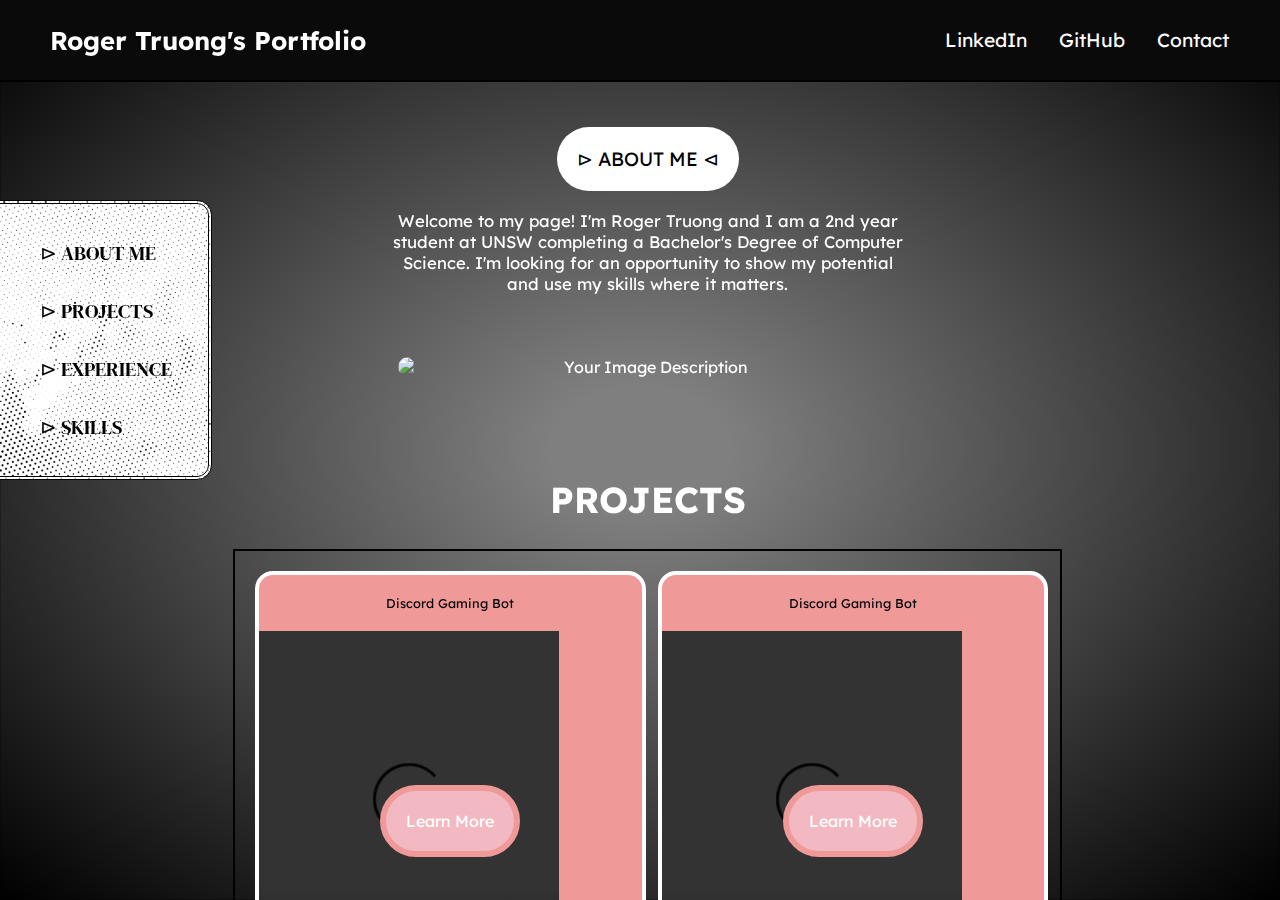
==== commit 49090fe5: "contact page updated'" ====
--- a/index.html
+++ b/index.html
@@ -6,11 +6,11 @@
       name="viewport"
       content="width=device-width, initial-scale=1, maximum-scale=1, user-scalable=no"
     />
-    <title>Roger Truong Codes</title>
     <link rel="stylesheet" href="styles.css" />
     <link rel="stylesheet" href="about.css" />
     <link rel="stylesheet" href="aboutmedia.css" />
     <link rel="stylesheet" href="background.css" />
+    <link rel="stylesheet" href="footer.css" />
     <link rel="preconnect" href="https://fonts.googleapis.com" />
     <link rel="preconnect" href="https://fonts.gstatic.com" crossorigin />
     <link
@@ -19,11 +19,8 @@
     />
   </head>
   <body>
-    <!-- Side Navigation Bar -->
-
-    <!-- header bar -->
-
     <div class="scroll-container">
+      <!-- Side Navigation -->
       <div class="sidenav">
         <a href="#about">⊳ ABOUT ME</a>
         <a href="#projects">⊳ PROJECTS</a>
@@ -31,11 +28,12 @@
         <a href="#skills">⊳ SKILLS</a>
       </div>
 
+      <!-- Header Bar -->
       <nav class="navbar">
         <div class="navbar_container">
           <a href="/personalwebsite/" id="logo"
-            ><b>Roger Truong's Portfolio</b></a
-          >
+            ><b>Roger Truong's Portfolio</b>
+          </a>
 
           <div class="navbar_toggle" id="mobile-menu">
             <span class="bar"></span>
@@ -63,25 +61,26 @@
               </a>
             </li>
             <li class="navbar_item">
-              <a href="contacts.html" target="_blank" class="navbar_link">
-                Contact
-              </a>
+              <a href="contacts.html" class="navbar_link"> Contact </a>
             </li>
           </ul>
         </div>
       </nav>
+
       <!-- Main Content -->
       <div class="main">
-        <!-- about me button -->
-        <div class="background1">
+        <!-- About Me Section  -->
+        <div class="firstSection">
           <div class="background">
             <img src="images/berserk.png" alt="" />
           </div>
 
+          <!-- About Me Title -->
           <div class="aboutme-btn" id="about">
             <div href="/" class="about">⊳ ABOUT ME ⊲</div>
           </div>
 
+          <!-- About Me Text -->
           <div class="aboutme_appear" id="aboutSlider1">
             <p>
               Welcome to my page! I'm Roger Truong and I am a 2nd year student
@@ -90,6 +89,8 @@
               where it matters.
             </p>
           </div>
+
+          <!-- About Me Image  -->
           <div class="aboutme_appear1" id="aboutSlider2">
             <img
               class="image"
@@ -98,99 +99,125 @@
             />
           </div>
         </div>
-        <!-- <div class="blankSection">hello</div> -->
+        <!-- Project Section -->
         <section id="projects">
-          <h2>Projects</h2>
+          <h2>PROJECTS</h2>
 
           <div class="projectGrid">
-            <div class="projectImage">
-              <div class="glassy-filter"></div>
+            <div class="projectImage" id="oneOne">
+              <div class="projectText">Discord Gaming Bot</div>
               <!-- <img src="images/clouds.jpg" alt="" /> -->
-              <video width="" height="360" preload="auto" controls="false" autoplay loop muted>
-                <source src="images/HOTPOT.mp4" type="video/mp4" />
-                Your browser does not support the video tag.
-              </video>
-              <div class="projectText">Discord Gaming Bot</div>
-              <a
-                class="learnMore"
-                href="https://chat.openai.com/c/f5a482e3-e1b0-4e64-aeb1-9e3156288f1e"
-                target="blank"
-              >
-                Learn More
-              </a>
+              <div class="filter">
+                <video
+                  width=""
+                  height="360"
+                  preload="auto"
+                  controls="false"
+                  playsinline
+                  style="pointer-events: none"
+                  loop
+                  muted
+                  class="video"
+                >
+                  <source src="images/HOTPOT.mp4" type="video/mp4" />
+                  Your browser does not support the video tag.
+                </video>
+                <a
+                  class="learnMore"
+                  href="https://chat.openai.com/c/f5a482e3-e1b0-4e64-aeb1-9e3156288f1e"
+                  target="blank"
+                >
+                  Learn More
+                </a>
+              </div>
             </div>
 
             <div class="projectImage" id="oneTwo">
-              <div class="glassy-filter"></div>
-              <!-- <img src="images/clouds.jpg" alt="" /> -->
-              <video width="" height="360" controls autoplay loop muted>
-                <source src="images/HOTPOT.mp4" type="video/mp4" />
-                Your browser does not support the video tag.
-              </video>
-              <div class="projectText">Discord Gaming Bot</div>
-              <a
-                class="learnMore"
-                href="https://chat.openai.com/c/f5a482e3-e1b0-4e64-aeb1-9e3156288f1e"
-                target="blank"
-              >
-                Learn More
-              </a>
+              <div class="projectText">Discord Gaming Bot</div>
+
+              <div class="filter">
+                <video
+                  width=""
+                  height="360"
+                  preload="auto"
+                  controls="false"
+                  playsinline
+                  style="pointer-events: none"
+                  loop
+                  muted
+                  class="video"
+                >
+                  <source src="images/HOTPOT.mp4" type="video/mp4" />
+                  Your browser does not support the video tag.
+                </video>
+                <a
+                  class="learnMore"
+                  href="https://chat.openai.com/c/f5a482e3-e1b0-4e64-aeb1-9e3156288f1e"
+                  target="blank"
+                >
+                  Learn More
+                </a>
+              </div>
             </div>
             <div class="projectImage" id="twoOne">
-              <div class="glassy-filter"></div>
-              <!-- <img src="images/clouds.jpg" alt="" /> -->
-              <video width="" height="360" controls autoplay loop muted>
-                <source src="images/HOTPOT.mp4" type="video/mp4" />
-                Your browser does not support the video tag.
-              </video>
-              <div class="projectText">Discord Gaming Bot</div>
-              <a
-                class="learnMore"
-                href="https://chat.openai.com/c/f5a482e3-e1b0-4e64-aeb1-9e3156288f1e"
-                target="blank"
-              >
-                Learn More
-              </a>
+              <div class="projectText">Discord Gaming Bot</div>
+              <div class="filter">
+                <video
+                  width=""
+                  height="360"
+                  preload="auto"
+                  controls="false"
+                  playsinline
+                  style="pointer-events: none"
+                  loop
+                  muted
+                  class="video"
+                >
+                  <source src="images/HOTPOT.mp4" type="video/mp4" />
+                  Your browser does not support the video tag.
+                </video>
+
+                <a
+                  class="learnMore"
+                  href="https://chat.openai.com/c/f5a482e3-e1b0-4e64-aeb1-9e3156288f1e"
+                  target="blank"
+                >
+                  Learn More
+                </a>
+              </div>
             </div>
             <div class="projectImage" id="twoTwo">
-              <div class="glassy-filter"></div>
-              <img src="images/clouds.jpg" alt="" />
-              <div class="projectText">Discord Gaming Bot</div>
-              <a
-                class="learnMore"
-                href="https://chat.openai.com/c/f5a482e3-e1b0-4e64-aeb1-9e3156288f1e"
-                target="blank"
-              >
-                Learn More
-              </a>
-            </div>
-            <div class="projectImage" id="threeOne">
-              <div class="glassy-filter"></div>
-              <img src="images/clouds.jpg" alt="" />
-              <div class="projectText">Discord Gaming Bot</div>
-              <a
-                class="learnMore"
-                href="https://chat.openai.com/c/f5a482e3-e1b0-4e64-aeb1-9e3156288f1e"
-                target="blank"
-              >
-                Learn More
-              </a>
-            </div>
-            <div class="projectImage" id="threeTwo">
-              <div class="glassy-filter"></div>
-              <img src="images/clouds.jpg" alt="" />
-              <div class="projectText">Discord Gaming Bot</div>
-              <a
-                class="learnMore"
-                href="https://chat.openai.com/c/f5a482e3-e1b0-4e64-aeb1-9e3156288f1e"
-                target="blank"
-              >
-                Learn More
-              </a>
+              <div class="projectText">Discord Gaming Bot</div>
+
+              <div class="filter">
+                <video
+                  width=""
+                  height="360"
+                  preload="auto"
+                  controls="false"
+                  playsinline
+                  style="pointer-events: none"
+                  loop
+                  muted
+                  class="video"
+                >
+                  <source src="images/HOTPOT.mp4" type="video/mp4" />
+                  Your browser does not support the video tag.
+                </video>
+
+                <a
+                  class="learnMore"
+                  href="https://chat.openai.com/c/f5a482e3-e1b0-4e64-aeb1-9e3156288f1e"
+                  target="blank"
+                >
+                  Learn More
+                </a>
+              </div>
             </div>
           </div>
         </section>
-        <div class="section3"></div>
+
+        <!-- Experience Section -->
         <section id="experience">
           <h2>Experience</h2>
           <p class="maintext">
@@ -202,8 +229,29 @@
             pariatur. Excepteur sint occaecat cupidatat non proident, sunt in
             culpa qui officia deserunt mollit anim id est laborum..
           </p>
+          <br />
+          <p class="maintext">
+            Lorem ipsum dolor sit amet, consectetur adipiscing elit, sed do
+            eiusmod tempor incididunt ut labore et dolore magna aliqua. Ut enim
+            ad minim veniam, quis nostrud exercitation ullamco laboris nisi ut
+            aliquip ex ea commodo consequat. Duis aute irure dolor in
+            reprehenderit in voluptate velit esse cillum dolore eu fugiat nulla
+            pariatur. Excepteur sint occaecat cupidatat non proident, sunt in
+            culpa qui officia deserunt mollit anim id est laborum..
+          </p>
+          <br />
+          <p class="maintext">
+            Lorem ipsum dolor sit amet, consectetur adipiscing elit, sed do
+            eiusmod tempor incididunt ut labore et dolore magna aliqua. Ut enim
+            ad minim veniam, quis nostrud exercitation ullamco laboris nisi ut
+            aliquip ex ea commodo consequat. Duis aute irure dolor in
+            reprehenderit in voluptate velit esse cillum dolore eu fugiat nulla
+            pariatur. Excepteur sint occaecat cupidatat non proident, sunt in
+            culpa qui officia deserunt mollit anim id est laborum..
+          </p>
         </section>
-        <div class="section3"></div>
+
+        <!-- Skills Section  -->
         <section id="skills">
           <h2>Skills</h2>
           <p class="maintext">
@@ -216,12 +264,24 @@
             culpa qui officia deserunt mollit anim id est laborum..
           </p>
         </section>
-        <footer>
-          <div class="footer"></div>
-        </footer>
+
+        <!-- Footer Section -->
+        <div class="footer__container">
+          <div class="footer__link--items">
+            <ul>
+              <li><a href="https://www.instagram.com/rogrtru/?hl=en">Instagram</a></li>
+              <li><a href="https://www.facebook.com/RogerTruong0/">Facebook</a></li>
+              <li><a href="https://github.com/rogertruong7">GitHub</a></li>
+              <li><a href="https://www.linkedin.com/in/roger-truong/">LinkedIn</a></li>
+              <li><a href="/">Resume</a></li>
+            </ul>
+          </div>
+          <p class="website__rights">© RT 2024. All rights reserved</p>
+        </div>
       </div>
+      <!-- main div -->
     </div>
-
+    <!-- scroll container div -->
     <script src="website.js"></script>
   </body>
 </html>
--- a/styles.css
+++ b/styles.css
@@ -1,17 +1,15 @@
 * {
   margin: 0;
   padding: 0;
-  font-family: "Marcellus", serif;
-
+  /* font-family: "Marcellus", serif;
   font-family: "Passion One", sans-serif;
   font-family: "DM Serif Display", serif;
   font-family: "Lexend Deca", sans-serif;
   font-family: "Lato", sans-serif;
-  font-family: "Brawler", serif;
+  font-family: "Brawler", serif; */
   font-family: "Lexend Deca", sans-serif; /*
   font-family: 'Nova Square', sans-serif;/*
   font-family: 'Righteous', sans-serif;
-  
   font-family: "Sora", sans-serif; 
   */
 }
@@ -28,7 +26,6 @@
   right: 0;
   bottom: 0;
   overflow-y: scroll;
-
   margin-right: -15px; /* Adjust for scrollbar width */
 }
 
@@ -38,17 +35,6 @@
   margin-left: 18%;
   margin-right: 18%;
 }
-
-/* .blankSection {
-  background-image: url(images/paper.jpg);
-  background-size:cover;
-  background-color: #b5b5b5;
-  height:20vh;
-  
-  z-index: 10;
-  display:flex;
-  position:relative;
-} */
 
 h2 {
   padding-top: 40px;
@@ -59,11 +45,27 @@
   color: white;
 }
 
+/* ------------------------------------------------------------ */
+/* ------------------------------------------------------------ */
+/* ------------------------------------------------------------ */
+
+/* Project Title  */
+#projects h2 {
+  padding-top: 100px;
+  text-align: center;
+  padding-bottom: 3vh;
+  font-size: 898;
+}
+
+/* Project Grid  */
 .projectGrid {
   padding: 20px;
   border: 2px solid #000;
   display: grid;
-  grid-template-columns: repeat(3, minmax(100px, 1fr)); /* Creates 2 columns of equal width */
+  grid-template-columns: repeat(
+    2,
+    minmax(100px, 1fr)
+  ); /* Creates 2 columns of equal width */
   grid-gap: 20px; /* Adjust the gap between grid items as needed */
 
   margin-left: 18%;
@@ -77,20 +79,65 @@
   width: 100%;
 }
 
+/* The Project Container for each Project */
+.projectImage {
+  border-radius: 2vh;
+  width: 100%;
+  display: flex;
+  border: 4px solid rgb(255, 255, 255);
+  background-color: #ef9999;
+  color: white;
+  flex-direction: column;
+  overflow: hidden;
+  position: relative;
+}
+
+/* The filter */
+.glassy-filter {
+  border-radius: 2vh;
+  z-index: 2;
+  position: absolute;
+  top: 50%;
+  left: 50%;
+  transform: translate(-50%, -50%);
+  width: 100%;
+  height: 100%;
+
+  background: radial-gradient(
+    ellipse at center,
+    rgba(150, 137, 137, 0.5) 10%,
+    rgb(255, 255, 255) 100%
+  );
+}
+
+/* The Image/Video that goes into the Container */
+.projectImage img {
+  position: relative;
+  width: 100%;
+  height: auto;
+  border-radius: 2vh;
+  z-index: 1;
+}
+
+.projectImage video {
+  border-radius: inherit;
+  overflow: hidden;
+  object-fit: cover;
+}
+
+/* The text */
 .projectText {
   color: rgb(0, 0, 0);
   font-size: 1vw;
   text-align: center;
-  position: absolute;
-  top: 50%;
-  left: 50%;
-  transform: translate(-50%, -100%);
+
   padding: 20px;
   border-radius: 1000px;
-  z-index: 2;
-  text-decoration: none;
-}
-
+  z-index: 5;
+  text-decoration: none;
+}
+
+/* Learn More Button */
 .learnMore {
   color: white;
   background: rgb(242, 185, 194);
@@ -106,69 +153,19 @@
   font-family: "Lexend Deca", sans-serif;
 }
 
-
 .learnMore:hover {
   color: rgb(220, 220, 220);
   background-color: #ef9999;
 }
-
-#projects h2 {
-  padding-top: 100px;
-  text-align: center;
-  padding-bottom: 3vh;
-  font-size: 898;
-}
-
-.projectImage {
-  width: 100%;
-  display: flex;
-  justify-content: center;
-  align-items: center;
-
-  color: white;
-  flex-direction: column;
-  overflow:hidden;
-  position: relative;
-}
-
-.projectImage video {
-  border-radius: 2vh;
-}
-
-.glassy-filter {
-  border-radius: 2vh;
-  z-index: 2;
-  position: absolute;
-  top: 50%;
-  left: 50%;
-  transform: translate(-50%, -50%);
-  width: 100%;
-  height: 100%;
-
-  background: radial-gradient(
-    ellipse at center,
-    rgba(150, 137, 137, 0.5) 10%,
-    rgb(255, 255, 255) 100%
-  );
-}
-
-.projectImage img {
-  position: relative;
-
-  width: 100%;
-  height: auto;
-
-  border-radius: 2vh;
-  z-index: 1;
-}
-
+/* ------------------------------------------------------------ */
+/* ------------------------------------------------------------ */
+/* ------------------------------------------------------------ */
+
+/* Header Navigation Bar */
 .navbar {
   border-bottom: 2px solid #000;
   background: rgb(10, 10, 10);
-
-  /* outline: 2px solid #EEEEEE; */
-  width: 100%;
-
+  width: 100%;
   display: flex;
   justify-content: center;
   align-items: center;
@@ -193,6 +190,7 @@
   color: #fff;
 }
 
+/* Roger Truong's Portfolio Tag */
 #logo {
   background-color: #ffffff;
   background-size: 100%;
@@ -232,25 +230,9 @@
   color: #fff;
 }
 
-.section2 {
-  background-color: #ffffff28;
-  height: 100px; /* Adjust the height as needed */
-  width: 100%;
-  margin-top: -50px;
-  z-index: 1;
-  display: flex;
-  align-items: center;
-  justify-content: center;
-}
-.section3 {
-  height: 120px; /* Adjust the height as needed */
-  width: 100%;
-  /* margin-top: 400px; */
-  z-index: 1;
-  display: flex;
-  align-items: center;
-  justify-content: center;
-}
+/* ------------------------------------------------------------ */
+/* ------------------------------------------------------------ */
+/* ------------------------------------------------------------ */
 
 /* Side Navigation Bar Styles */
 .sidenav {
@@ -290,12 +272,3 @@
 .sidenav a:hover {
   background-color: #b5b5b5;
 }
-
-.footer {
-  margin-top: 10vh;
-  position: relative;
-  bottom: 0;
-  width: 100%;
-  background-color: #000000;
-  height: 30vh;
-}
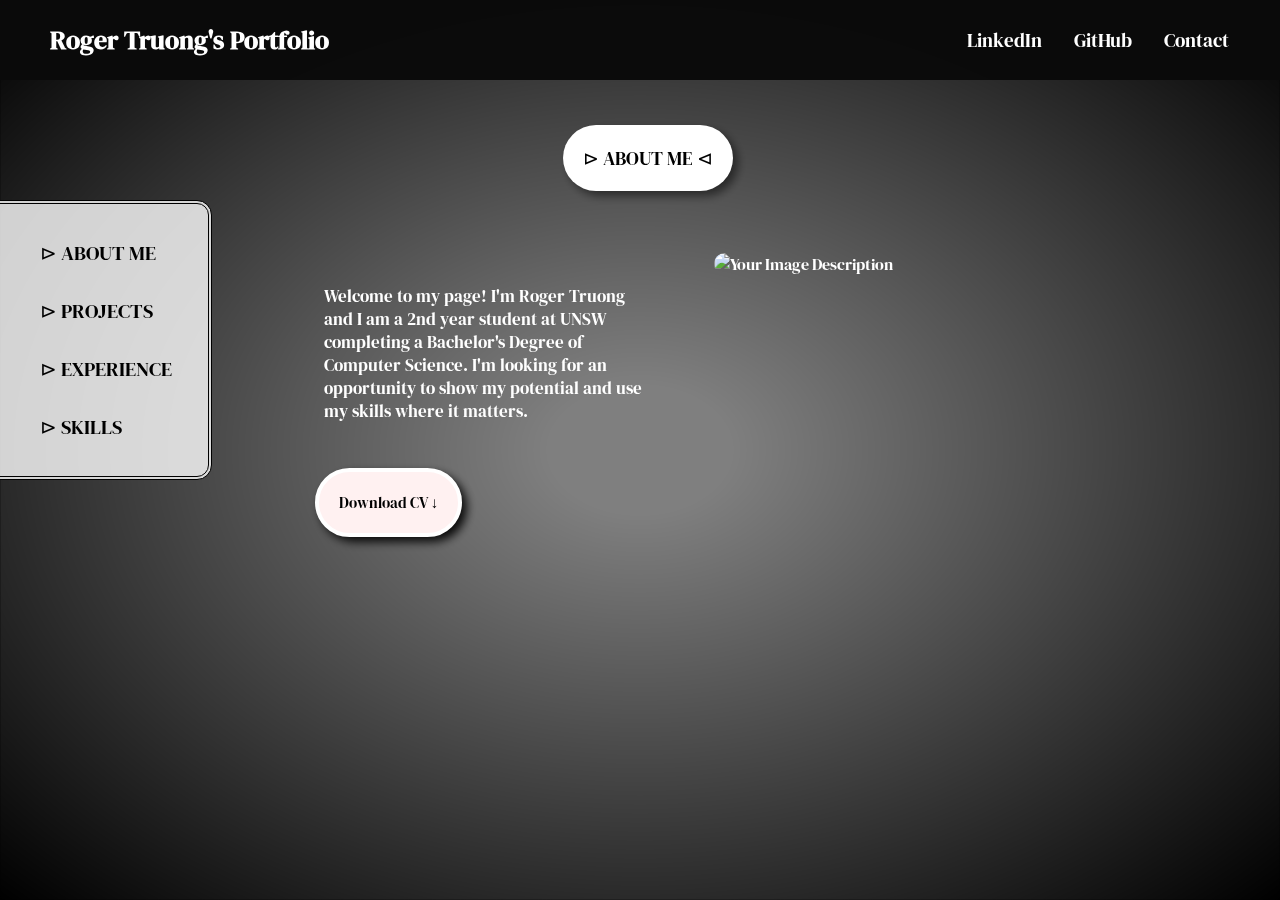
==== commit 9cd524af: "moved css to a folder" ====
--- a/index.html
+++ b/index.html
@@ -6,11 +6,14 @@
       name="viewport"
       content="width=device-width, initial-scale=1, maximum-scale=1, user-scalable=no"
     />
-    <link rel="stylesheet" href="styles.css" />
-    <link rel="stylesheet" href="about.css" />
-    <link rel="stylesheet" href="aboutmedia.css" />
-    <link rel="stylesheet" href="background.css" />
-    <link rel="stylesheet" href="footer.css" />
+    <title>Roger Truong's Portfolio</title>
+    <link rel="icon" href="images/heart.png" type="image/x-icon" />
+    <link rel="shortcut icon" href="images/heart.png" type="image/x-icon" />
+    <link rel="stylesheet" href="./css/styles.css" />
+    <link rel="stylesheet" href="./css/about.css" />
+    <link rel="stylesheet" href="./css/aboutmedia.css" />
+    <link rel="stylesheet" href="./css/background.css" />
+    <link rel="stylesheet" href="./css/footer.css" />
     <link rel="preconnect" href="https://fonts.googleapis.com" />
     <link rel="preconnect" href="https://fonts.gstatic.com" crossorigin />
     <link
@@ -20,6 +23,9 @@
   </head>
   <body>
     <div class="scroll-container">
+      <div class="background">
+        <img src="images/clouds.jpg" alt="" />
+      </div>
       <!-- Side Navigation -->
       <div class="sidenav">
         <a href="#about">⊳ ABOUT ME</a>
@@ -69,12 +75,9 @@
 
       <!-- Main Content -->
       <div class="main">
+        
         <!-- About Me Section  -->
-        <div class="firstSection">
-          <div class="background">
-            <img src="images/berserk.png" alt="" />
-          </div>
-
+        <div class="aboutSection">
           <!-- About Me Title -->
           <div class="aboutme-btn" id="about">
             <div href="/" class="about">⊳ ABOUT ME ⊲</div>
@@ -90,6 +93,10 @@
             </p>
           </div>
 
+          <div class="cv-btn">
+            <a href="https://www.linkedin.com/in/roger-truong/" target="blank" class="cv">Download CV ↓</a>
+          </div>
+
           <!-- About Me Image  -->
           <div class="aboutme_appear1" id="aboutSlider2">
             <img
@@ -101,12 +108,67 @@
         </div>
         <!-- Project Section -->
         <section id="projects">
-          <h2>PROJECTS</h2>
-
+          <h2 id="projectT">PROJECTS</h2>
           <div class="projectGrid">
             <div class="projectImage" id="oneOne">
-              <div class="projectText">Discord Gaming Bot</div>
+              <div class="projectText">Discord Economy Bot</div>
               <!-- <img src="images/clouds.jpg" alt="" /> -->
+              <div class="filter" id="vid1">
+                <video
+                  width=""
+                  height="360"
+                  preload="auto"
+                  controls="false"
+                  playsinline
+                  style="pointer-events: none"
+                  loop
+                  muted
+                  class="video"
+                >
+                  <source src="images/HOTPOT.mp4" type="video/mp4" />
+                  Your browser does not support the video tag.
+                </video>
+                <img src="images/discordbot1.png" alt="">
+                <a
+                  class="learnMore"
+                  href="projects1.html"
+                  target="blank"
+                >
+                  Learn More
+                </a>
+              </div>
+            </div>
+
+            <div class="projectImage" id="oneTwo">
+              <div class="projectText">TikTok Face Filter</div>
+
+              <div class="filter" id="vid2">
+                <video
+                  width=""
+                  height="360"
+                  preload="auto"
+                  controls="false"
+                  playsinline
+                  style="pointer-events: none"
+                  loop
+                  muted
+                  class="video"
+                >
+                  <source src="images/HOTPOT.mp4" type="video/mp4" />
+                  Your browser does not support the video tag.
+                </video>
+                <img src="images/manga2.jpg" alt="">
+                <div
+                  class="learnMore"
+                  href=""
+                  target="blank"
+                >
+                  Learn More
+              </div>
+              </div>
+            </div>
+            <div class="projectImage" id="twoOne">
+              <div class="projectText">Quiz Website w/ RESTful API</div>
               <div class="filter">
                 <video
                   width=""
@@ -122,18 +184,18 @@
                   <source src="images/HOTPOT.mp4" type="video/mp4" />
                   Your browser does not support the video tag.
                 </video>
-                <a
+                <img src="images/manga2.jpg" alt="">
+                <div
                   class="learnMore"
-                  href="https://chat.openai.com/c/f5a482e3-e1b0-4e64-aeb1-9e3156288f1e"
+                  href=""
                   target="blank"
                 >
                   Learn More
-                </a>
+              </div>
               </div>
             </div>
-
-            <div class="projectImage" id="oneTwo">
-              <div class="projectText">Discord Gaming Bot</div>
+            <div class="projectImage" id="twoTwo">
+              <div class="projectText">Pixel Art Generator</div>
 
               <div class="filter">
                 <video
@@ -150,129 +212,93 @@
                   <source src="images/HOTPOT.mp4" type="video/mp4" />
                   Your browser does not support the video tag.
                 </video>
-                <a
+                <img src="images/manga2.jpg" alt="">
+
+                <div
                   class="learnMore"
-                  href="https://chat.openai.com/c/f5a482e3-e1b0-4e64-aeb1-9e3156288f1e"
+                  href=""
                   target="blank"
                 >
                   Learn More
-                </a>
+              </div>
               </div>
             </div>
-            <div class="projectImage" id="twoOne">
-              <div class="projectText">Discord Gaming Bot</div>
-              <div class="filter">
-                <video
-                  width=""
-                  height="360"
-                  preload="auto"
-                  controls="false"
-                  playsinline
-                  style="pointer-events: none"
-                  loop
-                  muted
-                  class="video"
-                >
-                  <source src="images/HOTPOT.mp4" type="video/mp4" />
-                  Your browser does not support the video tag.
-                </video>
-
-                <a
-                  class="learnMore"
-                  href="https://chat.openai.com/c/f5a482e3-e1b0-4e64-aeb1-9e3156288f1e"
-                  target="blank"
-                >
-                  Learn More
-                </a>
-              </div>
-            </div>
-            <div class="projectImage" id="twoTwo">
-              <div class="projectText">Discord Gaming Bot</div>
-
-              <div class="filter">
-                <video
-                  width=""
-                  height="360"
-                  preload="auto"
-                  controls="false"
-                  playsinline
-                  style="pointer-events: none"
-                  loop
-                  muted
-                  class="video"
-                >
-                  <source src="images/HOTPOT.mp4" type="video/mp4" />
-                  Your browser does not support the video tag.
-                </video>
-
-                <a
-                  class="learnMore"
-                  href="https://chat.openai.com/c/f5a482e3-e1b0-4e64-aeb1-9e3156288f1e"
-                  target="blank"
-                >
-                  Learn More
-                </a>
-              </div>
-            </div>
           </div>
         </section>
 
         <!-- Experience Section -->
-        <section id="experience">
-          <h2>Experience</h2>
-          <p class="maintext">
-            Lorem ipsum dolor sit amet, consectetur adipiscing elit, sed do
-            eiusmod tempor incididunt ut labore et dolore magna aliqua. Ut enim
-            ad minim veniam, quis nostrud exercitation ullamco laboris nisi ut
-            aliquip ex ea commodo consequat. Duis aute irure dolor in
-            reprehenderit in voluptate velit esse cillum dolore eu fugiat nulla
-            pariatur. Excepteur sint occaecat cupidatat non proident, sunt in
-            culpa qui officia deserunt mollit anim id est laborum..
-          </p>
+        <section class="experiences" id="experience">
+          <div class="filler"></div>
+          <h2 id="experienceHeader">EXPERIENCE</h2>
+          <div class="experience">
+            <h3 class="experienceT">Tutor at Edu-Kingdom College</h3>
+            <p class="maintext">
+              Tutoring has significantly enhanced my communication skills by
+              enabling me to convey complex concepts in a clear and relatable
+              manner to my students. Through tutoring, I've cultivated patience,
+              adaptability, and the ability to break down complex concepts,
+              which are skills that have enhanced my collaborate in team
+              settings.
+            </p>
+          </div>
           <br />
-          <p class="maintext">
-            Lorem ipsum dolor sit amet, consectetur adipiscing elit, sed do
-            eiusmod tempor incididunt ut labore et dolore magna aliqua. Ut enim
-            ad minim veniam, quis nostrud exercitation ullamco laboris nisi ut
-            aliquip ex ea commodo consequat. Duis aute irure dolor in
-            reprehenderit in voluptate velit esse cillum dolore eu fugiat nulla
-            pariatur. Excepteur sint occaecat cupidatat non proident, sunt in
-            culpa qui officia deserunt mollit anim id est laborum..
-          </p>
+          <div class="experience">
+            <h3 class="experienceT">President of UNSW TCSA</h3>
+            <p class="maintext">
+              Serving as the President of TCSA has enabled me to actively
+              promote the Teochew culture and language by organising regular
+              events for our society members. This responsibility has equipped
+              me with valuable skills in financial management, effective
+              communication, and event coordination.
+            </p>
+          </div>
           <br />
-          <p class="maintext">
-            Lorem ipsum dolor sit amet, consectetur adipiscing elit, sed do
-            eiusmod tempor incididunt ut labore et dolore magna aliqua. Ut enim
-            ad minim veniam, quis nostrud exercitation ullamco laboris nisi ut
-            aliquip ex ea commodo consequat. Duis aute irure dolor in
-            reprehenderit in voluptate velit esse cillum dolore eu fugiat nulla
-            pariatur. Excepteur sint occaecat cupidatat non proident, sunt in
-            culpa qui officia deserunt mollit anim id est laborum..
-          </p>
+
+          <div class="experience">
+            <h3 class="experienceT">Marketing Director of UNSW Food Lovers</h3>
+            <p class="maintext">
+              As the Marketing Director at UNSW Food Lovers, I have the
+              privilege of spearheading our marketing efforts to effectively
+              convey our society's mission to our target audience. Through
+              strategic use of social media and marketing strategies, I work
+              towards enabling us to engage and connect with our intended
+              audience in a meaningful way.
+            </p>
+          </div>
         </section>
 
         <!-- Skills Section  -->
-        <section id="skills">
-          <h2>Skills</h2>
-          <p class="maintext">
-            Lorem ipsum dolor sit amet, consectetur adipiscing elit, sed do
-            eiusmod tempor incididunt ut labore et dolore magna aliqua. Ut enim
-            ad minim veniam, quis nostrud exercitation ullamco laboris nisi ut
-            aliquip ex ea commodo consequat. Duis aute irure dolor in
-            reprehenderit in voluptate velit esse cillum dolore eu fugiat nulla
-            pariatur. Excepteur sint occaecat cupidatat non proident, sunt in
-            culpa qui officia deserunt mollit anim id est laborum..
-          </p>
+        <section class="skill" id="skills">
+          <div class="filler"></div>
+          <h2 class="skillHeader">SKILLS</h2>
+          <div class="skills">
+            <p class="maintext">
+              Lorem ipsum dolor sit amet, consectetur adipiscing elit, sed do
+              eiusmod tempor incididunt ut labore et dolore magna aliqua. Ut
+              enim ad minim veniam, quis nostrud exercitation ullamco laboris
+              nisi ut aliquip ex ea commodo consequat. Duis aute irure dolor in
+              reprehenderit in voluptate velit esse cillum dolore eu fugiat
+              nulla pariatur. Excepteur sint occaecat cupidatat non proident,
+              sunt in culpa qui officia deserunt mollit anim id est laborum..
+            </p>
+          </div>
+          <div class="filler"></div>
         </section>
 
         <!-- Footer Section -->
         <div class="footer__container">
           <div class="footer__link--items">
             <ul>
-              <li><a href="https://www.instagram.com/rogrtru/?hl=en">Instagram</a></li>
-              <li><a href="https://www.facebook.com/RogerTruong0/">Facebook</a></li>
+              <li>
+                <a href="https://www.instagram.com/rogrtru/?hl=en">Instagram</a>
+              </li>
+              <li>
+                <a href="https://www.facebook.com/RogerTruong0/">Facebook</a>
+              </li>
               <li><a href="https://github.com/rogertruong7">GitHub</a></li>
-              <li><a href="https://www.linkedin.com/in/roger-truong/">LinkedIn</a></li>
+              <li>
+                <a href="https://www.linkedin.com/in/roger-truong/">LinkedIn</a>
+              </li>
               <li><a href="/">Resume</a></li>
             </ul>
           </div>
--- a/css/styles.css
+++ b/css/styles.css
@@ -0,0 +1,425 @@
+* {
+  margin: 0;
+  padding: 0;
+  /* font-family: "Marcellus", serif;
+  font-family: "Passion One", sans-serif;
+  
+  font-family: "Lexend Deca", sans-serif;
+  font-family: "Lato", sans-serif;
+  font-family: "Brawler", serif; */
+  font-family: "Lexend Deca", sans-serif;
+  font-family: "DM Serif Display", serif; /*
+  font-family: 'Nova Square', sans-serif;/*
+  font-family: 'Righteous', sans-serif;
+  font-family: "Sora", sans-serif; 
+  */
+}
+
+body {
+  margin: 0rem;
+  overflow: hidden;
+}
+
+.scroll-container {
+  position: fixed;
+  top: 0;
+  left: 0;
+  right: 0;
+  bottom: 0;
+  overflow-y: scroll;
+  margin-right: -15px; /* Adjust for scrollbar width */
+}
+
+/* ------------------------------------------------------------ */
+/* ------------------------------------------------------------ */
+/* ------------------------------------------------------------ */
+
+/* Project Title  */
+
+#projects {
+  margin-top: -8%;
+}
+
+#projects h2 {
+  padding-top: 100px;
+  text-align: center;
+  padding-bottom: 3vh;
+  font-size: 898;
+}
+
+/* Project Grid  */
+.projectGrid {
+  padding: 20px;
+
+  display: grid;
+
+  justify-items: center;
+  grid-template-columns: repeat(
+    2,
+    minmax(100px, 1fr)
+  ); /* Creates 2 columns of equal width */
+  grid-gap: 50px; /* Adjust the gap between grid items as needed */
+
+  margin-left: 18%;
+  margin-right: 18%;
+  color: white;
+}
+
+#projectT {
+  opacity: 0%;
+  transition: opacity 1s ease-in-out;
+}
+
+.projectGrid img {
+  display: flex;
+  justify-content: center;
+
+  width: 100%;
+}
+
+/* The Project Container for each Project */
+.projectImage {
+  
+  box-shadow: 5px 5px 10px rgba(0, 0, 0, 0.5);
+  max-width: 800px;
+  border-radius: 2vh;
+  width: 100%;
+  display: flex;
+
+  background-color: rgb(255, 241, 241);
+  color: white;
+  flex-direction: column;
+
+  overflow: hidden;
+  position: relative;
+}
+
+/* The Image/Video that goes into the Container */
+.projectImage img {
+  position: relative;
+  
+  border-radius: 2vh;
+  z-index: 1;
+}
+
+.filter {
+  font-size: 16px;
+  border-bottom: 12px solid rgb(255, 241, 241);
+  border-right: 2px solid rgb(255, 241, 241);
+  border-left: 2px solid rgb(255, 241, 241);
+  border-radius: inherit;
+  display: flex;
+  flex-direction: column;
+  overflow: hidden;
+  position: relative;
+}
+
+.filter::before {
+  content: "";
+  position: absolute;
+  width: 100%;
+  height: 100%;
+  background: radial-gradient(
+    ellipse at center,
+    rgba(0, 0, 0, 0.2) 30%,
+    rgba(0, 0, 0, 1) 100%
+  );
+  z-index: 2;
+}
+
+.filter video {
+  overflow: hidden;
+  object-fit: cover;
+  position: relative;
+}
+
+.filter img {
+  overflow: hidden;
+  object-fit: cover;
+  position: relative;
+  min-height: 300px;
+}
+
+#vid1 video {
+  display:none;
+}
+
+#vid2 video {
+  display:none;
+}
+
+.video {
+  display: none;
+}
+
+.video::-webkit-media-controls {
+  display: none !important;
+}
+
+.video::-webkit-media-controls-panel {
+  width: 0;
+  height: 0;
+  display: none !important;
+}
+
+/* The text */
+.projectText {
+  color: rgb(0, 0, 0);
+  font-size: 20px;
+  text-align: center;
+
+  padding: 20px;
+  border-radius: 1000px;
+  z-index: 5;
+  text-decoration: none;
+}
+
+/* Learn More Button */
+.learnMore {
+  box-shadow: 10px 10px 10px rgba(69, 41, 41, 0.5);
+  color: rgb(184, 115, 115);
+  background: rgb(255, 212, 219);
+  position: absolute;
+  top: 50%;
+  left: 50%;
+  transform: translate(-50%, -50%);
+  padding: 20px;
+  border-radius: 1000px;
+  z-index: 2;
+  text-decoration: none;
+  border: 6px solid #ef9999;
+  font-size: 20px;
+}
+
+.learnMore:hover {
+  color: rgb(220, 220, 220);
+  background-color: #e08e8e;
+}
+
+#oneOne {
+  left: -40%;
+  opacity: 0%;
+  transition: left 0.8s ease-in-out, opacity 1s ease-in-out;
+}
+
+#oneTwo {
+  right: -40%;
+  opacity: 0%;
+  transition: right 0.8s ease-in-out, opacity 1s ease-in-out;
+}
+
+#twoOne {
+  left: -40%;
+  opacity: 0%;
+  transition: left 0.8s ease-in-out, opacity 1s ease-in-out;
+}
+#twoTwo {
+  right: -40%;
+  opacity: 0%;
+  transition: right 0.8s ease-in-out, opacity 1s ease-in-out;
+}
+
+/* ------------------------------------------------------------ */
+/* ------------------Experience Section------------------------ */
+/* ------------------------------------------------------------ */
+
+.experience {
+  background-color: #b5b5b5;
+  margin-left: 20%;
+  margin-right: 20%;
+  padding: 20px;
+}
+
+.maintext {
+  color: white;
+}
+
+h2 {
+  padding-top: 40px;
+  margin-left: 18%;
+  margin-right: 18%;
+  transition: margin-left 0.5s;
+  font-size: 4vh;
+  color: white;
+}
+
+.filler {
+  min-height: 20vh;
+}
+
+#experienceHeader {
+  text-align: center;
+  padding-bottom: 20px;
+}
+
+.experienceT {
+  color: white;
+}
+
+/* ------------------------------------------------------------ */
+/* ------------------Skills Section------------------------ */
+/* ------------------------------------------------------------ */
+.filler {
+  min-height: 20vh;
+}
+
+.skills {
+  background-color: #b5b5b5;
+  margin-left: 20%;
+  margin-right: 20%;
+  padding: 20px;
+}
+
+.skillHeader {
+  text-align: center;
+  padding-bottom: 20px;
+}
+
+/* ------------------------------------------------------------ */
+/* ------------------------------------------------------------ */
+/* ------------------------------------------------------------ */
+
+/* Header Navigation Bar */
+.navbar {
+
+  background: rgb(10, 10, 10, 0.98);
+  width: 100%;
+  display: flex;
+  justify-content: center;
+  align-items: center;
+  font-size: 1.2rem;
+  position: sticky;
+  top: 0;
+  z-index: 999;
+  color: #fff;
+}
+
+.navbar_container {
+  display: flex;
+  justify-content: space-between;
+  height: 80px;
+  z-index: 1;
+  width: 100%;
+  max-width: 100%;
+  margin-right: 0;
+  margin-left: auto;
+  padding-right: 50px;
+  padding-left: 50px;
+  color: #fff;
+}
+
+/* Roger Truong's Portfolio Tag */
+#logo {
+  background-color: #ffffff;
+  background-size: 100%;
+  -webkit-background-clip: text;
+  -moz-background-clip: text;
+  -webkit-text-fill-color: transparent;
+  -moz-text-fill-color: transparent;
+  display: flex;
+  align-items: center;
+  color: #fff;
+  cursor: pointer;
+  text-decoration: none;
+  font-size: 1.6rem;
+}
+
+.navbar_menu {
+  color: #fff;
+  display: flex;
+  align-items: center;
+  list-style: none;
+  text-align: center;
+}
+
+.navbar_item {
+  color: #fff;
+  height: 0px;
+}
+
+.navbar_link {
+  color: #000000;
+  display: flex;
+  align-items: center;
+  justify-content: center;
+  text-decoration: none;
+  padding: 0 1rem;
+  height: 100%;
+  color: #fff;
+}
+
+/* ------------------------------------------------------------ */
+/* ---------------------Side Nav------------------------------ */
+/* ------------------------------------------------------------ */
+
+/* Side Navigation Bar Styles */
+.sidenav {
+  border: 4px double #000000;
+  border-radius: 15px;
+  background-image: url("images/iamge2.jpg");
+  background-size: cover;
+  height: auto;
+  width: 17.5%;
+  word-wrap: break-word;
+  position: fixed;
+  z-index: 900;
+  top: 0;
+  left: 0;
+  background-color: rgba(255, 255, 255, 0.8); /* 0.8 transparency */
+  overflow-x: hidden;
+  padding-top: 20px;
+  padding-bottom: 20px;
+  transition: 0.5s;
+  margin-top: 200px;
+  margin-left: -20px;
+}
+
+/* Links in the Side Navigation Bar */
+.sidenav a {
+  padding: 15px 15px;
+  text-decoration: none;
+  font-size: 1.6vw;
+  color: rgb(0, 0, 0);
+  font-family: "DM Serif Display", serif;
+  display: block;
+  transition: 0.3s;
+  padding-left: 25%;
+  
+}
+
+/* Change color on hover */
+.sidenav a:hover {
+  text-decoration: none;
+  background-color: #b5b5b5;
+}
+
+/* ------------------------------------------------------------ */
+/* ------------------- Project 1------------------------ */
+/* ------------------------------------------------------------ */
+
+.container {
+  margin: 0 20%;
+}
+
+.container h1 {
+  padding-top: 30px;
+  color: #ffffff;
+}
+
+.container p {
+  color: white;
+}
+
+.container h2 {
+  color:white;
+  margin: 0%;
+}
+
+.container ul {
+  color:white;
+  list-style-type: none;
+  padding-left: 0;
+}
+
+
+
--- a/css/about.css
+++ b/css/about.css
@@ -0,0 +1,103 @@
+.aboutme-btn {
+  
+  position: relative;
+  flex-direction: column;
+  display: flex;
+  justify-content: space-between;
+  align-items: center;
+  text-align: center;
+}
+
+.about {
+  box-shadow: 5px 5px 10px rgba(0, 0, 0, 0.5);
+  position: absolute;
+  display: flex;
+  flex-direction: column;
+  justify-content: center;
+  /* Display flex keeps the about me text in the centre */
+  margin-top: 5vh;
+  font-size: 1.5vw;
+  width: auto;
+  padding: 20px;
+  z-index: 1;
+  background-color: rgb(255, 255, 255);
+  color: rgb(0, 0, 0);
+  border-radius: 100vw;
+}
+
+.cv-btn {
+  position: relative;
+  flex-direction: column;
+  display: flex;
+
+  align-items: center;
+  text-align: center;
+}
+
+
+
+.cv {
+  box-shadow: 5px 5px 10px rgba(0, 0, 0, 0.9);
+  border: 4px solid rgb(255, 255, 255);
+  margin-top: 5vh;
+  position: relative;
+  display: flex;
+  flex-direction: column;
+  justify-content: center;
+  left: -20%;
+  font-size: 1vw;
+  width: auto;
+  padding: 20px;
+  z-index: 4;
+  background-color: rgb(255, 241, 241);
+  color: rgb(0, 0, 0);
+  border-radius: 100vw;
+  cursor: pointer;
+  text-decoration: none;
+}
+
+.cv:hover {
+  color: rgb(255, 255, 255);
+  background-color: rgb(192, 192, 192);
+  text-decoration: none;
+}
+
+.aboutme_appear {
+  
+  position: relative;
+  flex-direction: column;
+  display: flex;
+  /* Display flex keeps the textbox relative to the previosu flexbox*/
+
+  font-size: 1.3vw;
+  left: -20%;
+  opacity: 0%;
+  color: white;
+
+  margin-left: 25%;
+  margin-right: 50%;
+  margin-top: calc(7vh + 11%);
+  z-index: 2;
+  transition: left 1s ease-in-out, opacity 1.5s ease-in-out;
+}
+
+.aboutme_appear1 {
+
+  right: -20%;
+  opacity: 0%;
+  color: white;
+  position: relative;
+  flex-direction: column;
+  display: flex;
+  align-items: center;
+  margin-left: 60%;
+  margin-right: 25%;
+  margin-top: -22%;
+  z-index: 2;
+  transition: right 1s ease-in-out, opacity 1.5s ease-in-out;
+}
+
+.aboutme_appear1 img {
+  width: 25vw;
+  border-radius: 2000px;
+}
--- a/css/aboutmedia.css
+++ b/css/aboutmedia.css
@@ -0,0 +1,238 @@
+@media screen and (max-width: 1700px) {
+  
+  #projects {
+    margin-top: -15%;
+  }
+}
+
+@media screen and (max-width: 1500px) {
+  #projects {
+    margin-top: -20%;
+  }
+
+  .cv {
+    font-size: 1.2vw;
+  }
+}
+
+@media screen and (max-width: 1300px) {
+  #projects {
+    margin-top: -30%;
+  }
+}
+
+@media screen and (max-width: 1200px) {
+
+  
+
+  #projects {
+    margin-top: -8%;
+  }
+
+  .cv {
+    font-size: 1.5vw;
+    left: 0%;
+    margin-top: 4vh
+  }
+
+  .aboutme-btn {
+    position: relative;
+    flex-direction: column;
+    display: flex;
+    justify-content: space-between;
+    align-items: center;
+    text-align: center;
+  }
+
+  .about {
+    position: absolute;
+    display: flex;
+    flex-direction: column;
+    justify-content: center;
+    /* Display flex keeps the about me text in the centre */
+    margin-top: 5vh;
+    font-size: 1.5vw;
+    width: auto;
+    padding: 20px;
+    z-index: 1;
+    background-color: rgb(255, 255, 255);
+    color: rgb(0, 0, 0);
+    border-radius: 100vw;
+  }
+
+  .aboutme_appear {
+    position: relative;
+    flex-direction: column;
+    display: flex;
+    /* Display flex keeps the textbox relative to the previosu flexbox*/
+    text-align: center;
+    font-size: 1.3vw;
+    left: -20%;
+    opacity: 0%;
+    color: white;
+
+    margin-left: 30%;
+    margin-right: 30%;
+    margin-top: calc(7vh + 5%);
+    z-index: 2;
+    transition: left 1s ease-in-out, opacity 1.5s ease-in-out;
+  }
+
+  .aboutme_appear1 {
+    right: -20%;
+    opacity: 0%;
+    color: white;
+    position: relative;
+    flex-direction: column;
+    display: flex;
+    align-items: center;
+    margin-left: 20%;
+    margin-right: 20%;
+    margin-top: 4vh;
+    z-index: 2;
+    transition: right 1s ease-in-out, opacity 1.5s ease-in-out;
+  }
+
+  .aboutme_appear1 img {
+    width: 400px;
+    border-radius: 2000px;
+  }
+  .aboutme_appear p {
+    font-size: 1.8vw;
+    margin-top: 8%;
+  }
+  #projects {
+  margin-top: 0%;
+}
+  
+  .projectGrid {
+    padding: 20px;
+    display: grid;
+    grid-template-columns: repeat(
+      2,
+      1fr
+    ); /* Creates 2 columns of equal width */
+    grid-gap: auto; /* Adjust the gap between grid items as needed */
+    text-align: center;
+    margin-left: 18%;
+    margin-right: 18%;
+  }
+}
+
+@media screen and (max-width: 960px) {
+.projectGrid {
+    padding: 20px;
+    display: grid;
+    grid-template-columns: repeat(
+      1,
+      1fr
+    ); /* Creates 2 columns of equal width */
+    grid-gap: auto; /* Adjust the gap between grid items as needed */
+    text-align: center;
+    margin-left: 18%;
+    margin-right: 18%;
+  }
+
+  #mobile_menu {
+    background-color: white;
+    color: #fff;
+  }
+
+  .navbar__toggle .bar {
+    display: block;
+    cursor: pointer;
+  }
+
+
+  .aboutme_appear1  {
+    margin-top: 3vh;
+  }
+  .aboutme_appear1 img {
+    width: 350px;
+  }
+  .aboutme_appear p {
+    font-size: 2.5vw;
+    margin-top: calc(3vh + 15%);
+  }
+
+  .about{
+    height: 5vh;
+    font-size: 3vw;
+  }
+
+  .cv {
+    left: 0%;
+    margin-top: 3vh;
+    height: 3vh;
+    font-size: 2vw;
+  }
+
+  #logo {
+    background-color: #ffffff;
+    background-size: 100%;
+    -webkit-background-clip: text;
+    -moz-background-clip: text;
+    -webkit-text-fill-color: transparent;
+    -moz-text-fill-color: transparent;
+    display: flex;
+    align-items: center;
+    color: #fff;
+    cursor: pointer;
+    text-decoration: none;
+    font-size: 1.1rem;
+  }
+
+  .navbar_link {
+    color: #000000;
+    display: flex;
+    align-items: center;
+    justify-content: center;
+    text-decoration: none;
+    padding: 0.2rem;
+    height: 100%;
+    color: #fff;
+    font-size: 0.8rem;
+  }
+}
+
+@media screen and (max-width: 700px) {
+  .sidenav {
+    margin-left: -100%;
+  }
+  
+
+  .cv {
+    font-size: 2vh;
+  }
+}
+
+@media screen and (max-width: 500px) {
+  #projects {
+    margin-top: -30%;
+  }
+
+ .about {
+    width: 30%;
+    font-size: 4vw;
+  }
+
+  .cv {
+    width: 20%;
+    font-size: 3.2vw;
+  }
+
+  .aboutme_appear p {
+    margin-left: -40%;
+    margin-right: -40%;
+    font-size: 3.5vw;
+  }
+
+  .aboutme_appear1 img {
+    width: 280px;
+  }
+
+    .cv {
+    font-size: 1.6vh;
+  }
+  
+}
--- a/css/background.css
+++ b/css/background.css
@@ -0,0 +1,31 @@
+.aboutSection {
+  min-height: 100vh;
+  overflow-x: hidden;
+
+  position: relative;
+}
+
+.background::before {
+  content: "";
+  position: fixed;
+  width: 100%;
+  height: 100%;
+  background: radial-gradient(
+    ellipse at center,
+    rgba(0, 0, 0, 0.5) 10%,
+    rgba(0, 0, 0, 1) 100%
+  );
+  z-index: -99;
+}
+
+.background img {
+  display: flex;
+  width: 100%;
+  height: 100%;
+  object-fit: cover; 
+  position: fixed;
+  top: 50%;
+  left: 50%;
+  transform: translate(-50%, -50%);
+  z-index: -999;
+}
--- a/css/footer.css
+++ b/css/footer.css
@@ -0,0 +1,38 @@
+.footer__container {
+  background-color: #000000;
+  padding: 2rem 0;
+  display: flex;
+  flex-direction: column;
+  justify-content: center;
+  align-items: center;
+  height: 15vh;
+  border-top: 2px solid white;
+}
+
+.footer__link--items {
+  display: flex;
+  flex-direction: column;
+  font-size: 1.2vw;
+  margin: 16px;
+  text-align: center;
+}
+
+.footer__link--items li {
+  display: inline-block; /* Set the list items to display inline */
+  margin-right: 10px; /* Adjust spacing between list items */
+}
+
+.footer__link--items a {
+  color: #fff;
+  text-decoration: none;
+  margin-bottom: 0.5rem;
+}
+
+.footer__link--items a:hover {
+  color: #ffc9c9;
+  transition: 0.3s ease-out;
+}
+
+.website__rights {
+  color: #fff;
+}
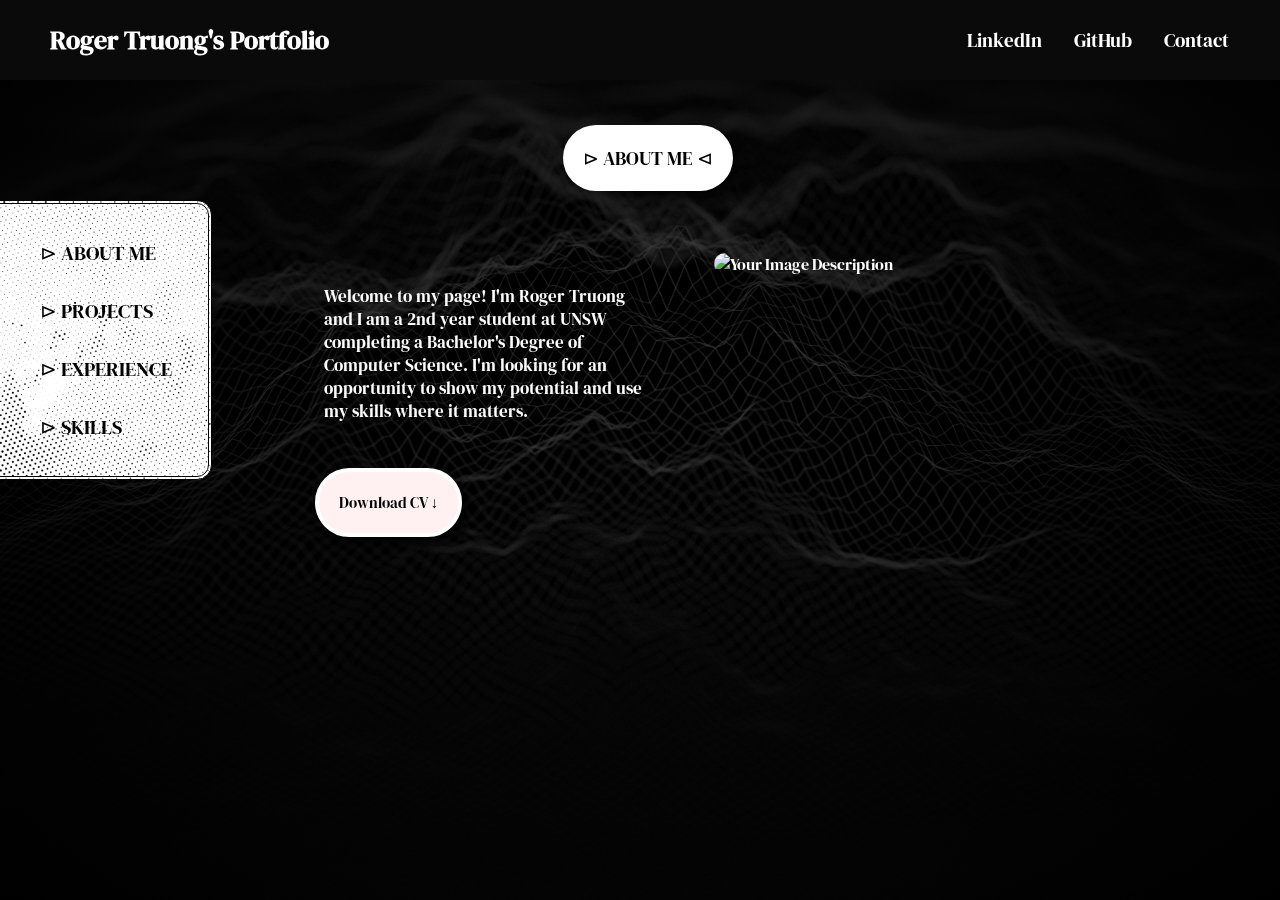
==== commit 92003032: "skills done" ====
--- a/index.html
+++ b/index.html
@@ -24,7 +24,7 @@
   <body>
     <div class="scroll-container">
       <div class="background">
-        <img src="images/clouds.jpg" alt="" />
+        <img src="images/blacktech.jpg" alt="" />
       </div>
       <!-- Side Navigation -->
       <div class="sidenav">
@@ -75,7 +75,6 @@
 
       <!-- Main Content -->
       <div class="main">
-        
         <!-- About Me Section  -->
         <div class="aboutSection">
           <!-- About Me Title -->
@@ -94,7 +93,12 @@
           </div>
 
           <div class="cv-btn">
-            <a href="https://www.linkedin.com/in/roger-truong/" target="blank" class="cv">Download CV ↓</a>
+            <a
+              href="https://www.linkedin.com/in/roger-truong/"
+              target="_blank"
+              class="cv"
+              >Download CV ↓</a
+            >
           </div>
 
           <!-- About Me Image  -->
@@ -106,8 +110,9 @@
             />
           </div>
         </div>
+        <div class="filler"></div>
         <!-- Project Section -->
-        <section id="projects">
+        <div id="projects">
           <h2 id="projectT">PROJECTS</h2>
           <div class="projectGrid">
             <div class="projectImage" id="oneOne">
@@ -128,12 +133,8 @@
                   <source src="images/HOTPOT.mp4" type="video/mp4" />
                   Your browser does not support the video tag.
                 </video>
-                <img src="images/discordbot1.png" alt="">
-                <a
-                  class="learnMore"
-                  href="projects1.html"
-                  target="blank"
-                >
+                <img src="images/discordbot1.png" alt="" />
+                <a class="learnMore" href="projects1.html" >
                   Learn More
                 </a>
               </div>
@@ -157,14 +158,8 @@
                   <source src="images/HOTPOT.mp4" type="video/mp4" />
                   Your browser does not support the video tag.
                 </video>
-                <img src="images/manga2.jpg" alt="">
-                <div
-                  class="learnMore"
-                  href=""
-                  target="blank"
-                >
-                  Learn More
-              </div>
+                <img src="images/manga2.jpg" alt="" />
+                <div class="learnMore" href="" >Learn More</div>
               </div>
             </div>
             <div class="projectImage" id="twoOne">
@@ -184,14 +179,8 @@
                   <source src="images/HOTPOT.mp4" type="video/mp4" />
                   Your browser does not support the video tag.
                 </video>
-                <img src="images/manga2.jpg" alt="">
-                <div
-                  class="learnMore"
-                  href=""
-                  target="blank"
-                >
-                  Learn More
-              </div>
+                <img src="images/manga2.jpg" alt="" />
+                <div class="learnMore" href="" target="blank">Learn More</div>
               </div>
             </div>
             <div class="projectImage" id="twoTwo">
@@ -212,27 +201,22 @@
                   <source src="images/HOTPOT.mp4" type="video/mp4" />
                   Your browser does not support the video tag.
                 </video>
-                <img src="images/manga2.jpg" alt="">
-
-                <div
-                  class="learnMore"
-                  href=""
-                  target="blank"
-                >
-                  Learn More
+                <img src="images/manga2.jpg" alt="" />
+
+                <div class="learnMore" href="" target="blank">Learn More</div>
               </div>
-              </div>
-            </div>
-          </div>
-        </section>
-
+            </div>
+          </div>
+        </div>
+        <div class="filler"></div>
         <!-- Experience Section -->
         <section class="experiences" id="experience">
-          <div class="filler"></div>
+          
           <h2 id="experienceHeader">EXPERIENCE</h2>
           <div class="experience">
             <h3 class="experienceT">Tutor at Edu-Kingdom College</h3>
-            <p class="maintext">
+            <div class="experiBody" id="teochew">
+              <p class="maintext">
               Tutoring has significantly enhanced my communication skills by
               enabling me to convey complex concepts in a clear and relatable
               manner to my students. Through tutoring, I've cultivated patience,
@@ -240,6 +224,8 @@
               which are skills that have enhanced my collaborate in team
               settings.
             </p>
+            </div>
+            
           </div>
           <br />
           <div class="experience">
@@ -266,21 +252,50 @@
             </p>
           </div>
         </section>
-
+        <div class="filler"></div>
         <!-- Skills Section  -->
         <section class="skill" id="skills">
-          <div class="filler"></div>
+          
           <h2 class="skillHeader">SKILLS</h2>
           <div class="skills">
-            <p class="maintext">
-              Lorem ipsum dolor sit amet, consectetur adipiscing elit, sed do
-              eiusmod tempor incididunt ut labore et dolore magna aliqua. Ut
-              enim ad minim veniam, quis nostrud exercitation ullamco laboris
-              nisi ut aliquip ex ea commodo consequat. Duis aute irure dolor in
-              reprehenderit in voluptate velit esse cillum dolore eu fugiat
-              nulla pariatur. Excepteur sint occaecat cupidatat non proident,
-              sunt in culpa qui officia deserunt mollit anim id est laborum..
-            </p>
+            <h3 class="languageHeader">Languages</h3>
+            <div class="languages">
+              <img src="languages/c.png" alt="" class="language" id="c">
+              <p>My experience in C: Lorem ipsum dolor sit amet, consectetur adipiscing elit, sed do
+              eiusmod tempor incididunt ut labore et dolore magna aliqua. Ut
+              enim ad minim veniam, quis nostrud exercitation ullamco laboris
+              nisi ut aliquip ex ea commodo consequat. </p>
+              <img src="languages/asm.png" alt="" class="language" id="c">
+              <p>My experience in Assembly: Lorem ipsum dolor sit amet, consectetur adipiscing elit, sed do
+              eiusmod tempor incididunt ut labore et dolore magna aliqua. Ut
+              enim ad minim veniam, quis nostrud exercitation ullamco laboris
+              nisi ut aliquip ex ea commodo consequat. </p>
+              <img src="languages/js.png" alt="" class="language" id="c">
+              <p>My experience in JavaScript: Lorem ipsum dolor sit amet, consectetur adipiscing elit, sed do
+              eiusmod tempor incididunt ut labore et dolore magna aliqua. Ut
+              enim ad minim veniam, quis nostrud exercitation ullamco laboris
+              nisi ut aliquip ex ea commodo consequat. </p>
+              <img src="languages/ts.png" alt="" class="language" id="c">
+              <p>My experience in TypeScript: Lorem ipsum dolor sit amet, consectetur adipiscing elit, sed do
+              eiusmod tempor incididunt ut labore et dolore magna aliqua. Ut
+              enim ad minim veniam, quis nostrud exercitation ullamco laboris
+              nisi ut aliquip ex ea commodo consequat. </p>
+              <img src="languages/python.png" alt="" class="language" id="c">
+              <p>My experience in Python: Lorem ipsum dolor sit amet, consectetur adipiscing elit, sed do
+              eiusmod tempor incididunt ut labore et dolore magna aliqua. Ut
+              enim ad minim veniam, quis nostrud exercitation ullamco laboris
+              nisi ut aliquip ex ea commodo consequat. </p>
+              <img src="languages/sql.png" alt="" class="language" id="c">
+              <p>My experience in SQL: Lorem ipsum dolor sit amet, consectetur adipiscing elit, sed do
+              eiusmod tempor incididunt ut labore et dolore magna aliqua. Ut
+              enim ad minim veniam, quis nostrud exercitation ullamco laboris
+              nisi ut aliquip ex ea commodo consequat. </p>
+              
+              
+              
+
+            </div>
+           
           </div>
           <div class="filler"></div>
         </section>
@@ -309,5 +324,6 @@
     </div>
     <!-- scroll container div -->
     <script src="website.js"></script>
+    <script src="index.js"></script>
   </body>
 </html>
--- a/css/styles.css
+++ b/css/styles.css
@@ -36,19 +36,23 @@
 
 /* Project Title  */
 
+.main {
+  position:relative;
+}
+
 #projects {
-  margin-top: -8%;
+  position:relative;
 }
 
 #projects h2 {
-  padding-top: 100px;
+  position: relative;
   text-align: center;
   padding-bottom: 3vh;
-  font-size: 898;
 }
 
 /* Project Grid  */
 .projectGrid {
+  position: relative;
   padding: 20px;
 
   display: grid;
@@ -66,11 +70,13 @@
 }
 
 #projectT {
+  position: relative;
   opacity: 0%;
   transition: opacity 1s ease-in-out;
 }
 
 .projectGrid img {
+  
   display: flex;
   justify-content: center;
 
@@ -224,7 +230,7 @@
 /* ------------------------------------------------------------ */
 
 .experience {
-  background-color: #b5b5b5;
+
   margin-left: 20%;
   margin-right: 20%;
   padding: 20px;
@@ -232,6 +238,7 @@
 
 .maintext {
   color: white;
+  font-size: 18px;
 }
 
 h2 {
@@ -239,8 +246,12 @@
   margin-left: 18%;
   margin-right: 18%;
   transition: margin-left 0.5s;
-  font-size: 4vh;
-  color: white;
+  font-size: 36px;
+  color: white;
+}
+
+.experiences h3 {
+  font-size: 24px;
 }
 
 .filler {
@@ -259,15 +270,44 @@
 /* ------------------------------------------------------------ */
 /* ------------------Skills Section------------------------ */
 /* ------------------------------------------------------------ */
+
+.languageHeader {
+  color: white;
+  font-size: 26px;
+  margin-left: 2%;
+  margin-right: 2%;
+}
+
 .filler {
   min-height: 20vh;
 }
 
 .skills {
-  background-color: #b5b5b5;
-  margin-left: 20%;
-  margin-right: 20%;
-  padding: 20px;
+  margin-left: 18%;
+  margin-right: 18%;
+  padding: 20px;
+}
+
+.languages {
+  display: grid;
+  grid-template-columns: repeat(
+      4, auto
+    ); 
+  grid-gap: auto; /* Adjust the gap between grid items as needed */
+  align-items: center;
+  justify-content: center;
+  
+}
+.languages p {
+  color: white;
+  padding: 20px;
+  max-width: 16vw;
+}
+
+.languages img {
+  padding: 20px;
+    max-width: 8vw; /* Ensures images don't exceed the container width */
+    height: auto; /* Maintains aspect ratio */
 }
 
 .skillHeader {
@@ -356,7 +396,7 @@
 .sidenav {
   border: 4px double #000000;
   border-radius: 15px;
-  background-image: url("images/iamge2.jpg");
+  background-image: url("../images/iamge2.jpg");
   background-size: cover;
   height: auto;
   width: 17.5%;
@@ -393,33 +433,6 @@
   background-color: #b5b5b5;
 }
 
-/* ------------------------------------------------------------ */
-/* ------------------- Project 1------------------------ */
-/* ------------------------------------------------------------ */
-
-.container {
-  margin: 0 20%;
-}
-
-.container h1 {
-  padding-top: 30px;
-  color: #ffffff;
-}
-
-.container p {
-  color: white;
-}
-
-.container h2 {
-  color:white;
-  margin: 0%;
-}
-
-.container ul {
-  color:white;
-  list-style-type: none;
-  padding-left: 0;
-}
-
-
-
+
+
+
